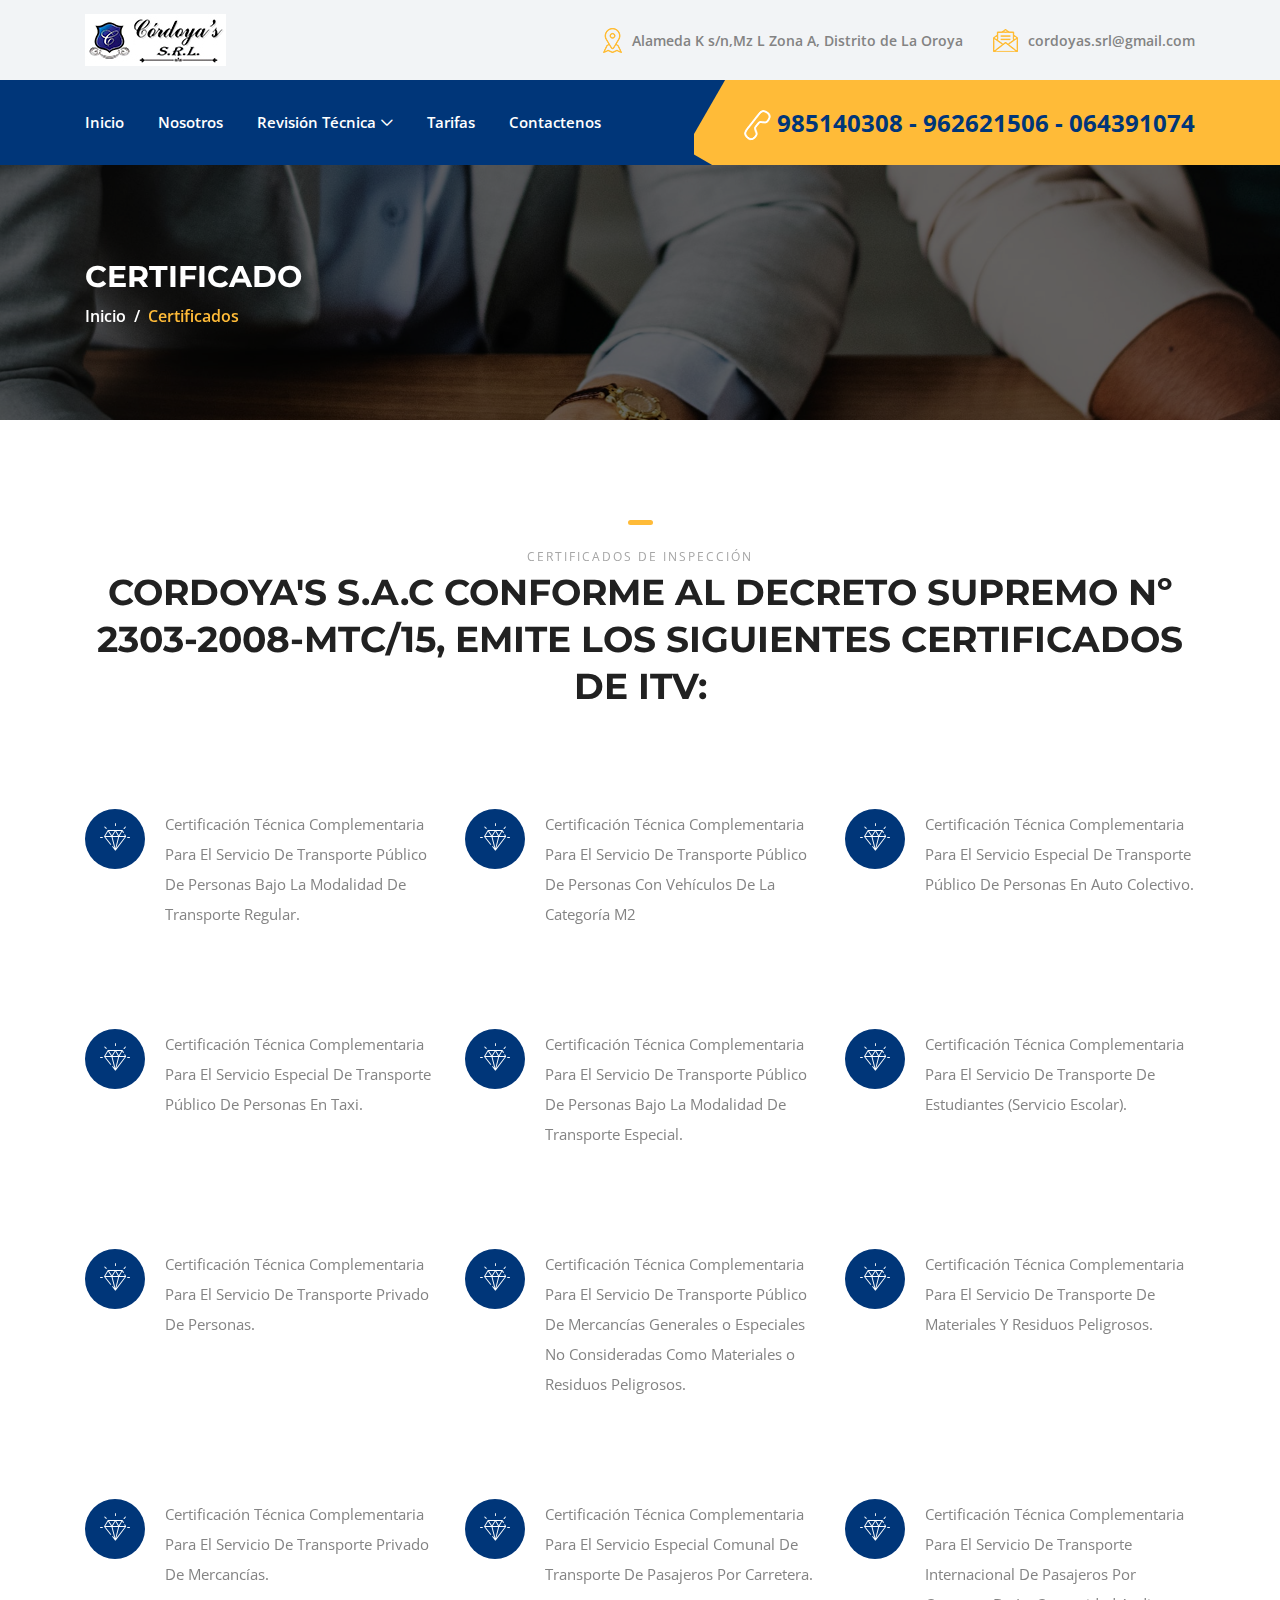
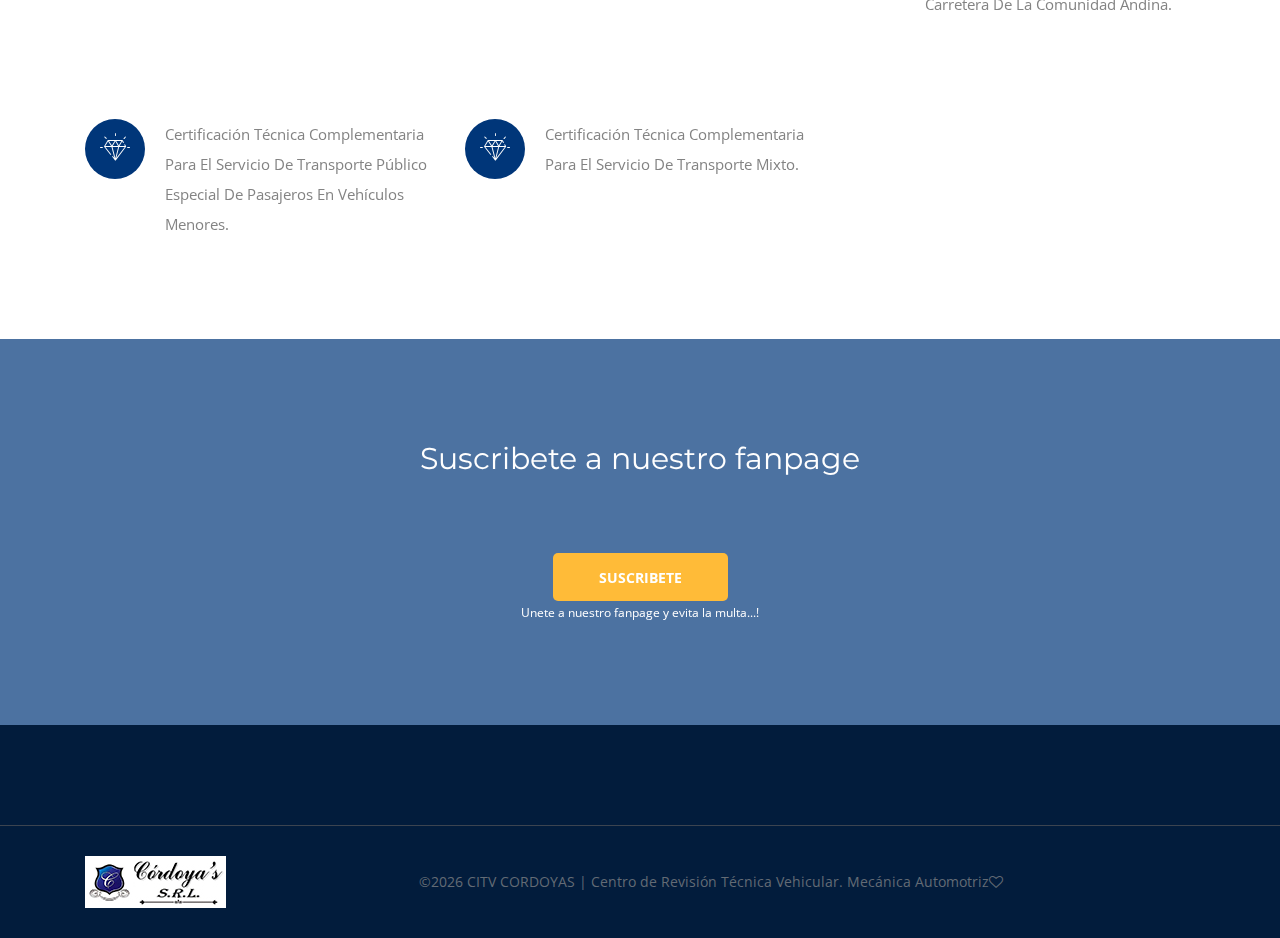
==== certificados.html @ 6da66fd2 "template firts" ====
<!DOCTYPE html>
<html lang="en">

<head>
    <meta charset="UTF-8">
    <meta name="description" content="">
    <meta http-equiv="X-UA-Compatible" content="IE=edge">
    <meta name="viewport" content="width=device-width, initial-scale=1, shrink-to-fit=no">
    <!-- The above 4 meta tags *must* come first in the head; any other head content must come *after* these tags -->

    <!-- Title -->
    <title>CORDOYA'S : Revisiones Tecnicas Vehiculares</title>

    <!-- Favicon -->
    <link rel="icon" href="img/core-img/favicon.ico">

    <!-- Stylesheet -->
    <link rel="stylesheet" href="style.css">

</head>

<body>
    <!-- Preloader -->
    <div class="preloader d-flex align-items-center justify-content-center">
        <div class="lds-ellipsis">
            <div></div>
            <div></div>
            <div></div>
            <div></div>
        </div>
    </div>

    <!-- ##### Header Area Start ##### -->
    <header class="header-area">
        <!-- Top Header Area -->
        <div class="top-header-area">
            <div class="container h-100">
                <div class="row h-100 align-items-center">
                    <div class="col-12 d-flex justify-content-between">
                        <!-- Logo Area -->
                        <div class="logo">
                            <a href="index.html"><img src="img/core-img/logo.jpg" alt=""></a>
                        </div>

                        <!-- Top Contact Info -->
                        <div class="top-contact-info d-flex align-items-center">
                            <a href="#" data-toggle="tooltip" data-placement="bottom" title="Alameda K s/n,Mz L Zona A, Distrito de La Oroya"><img src="img/core-img/placeholder.png" alt=""> <span>Alameda K s/n,Mz L Zona A, Distrito de La Oroya</span></a>
                            <a href="#" data-toggle="tooltip" data-placement="bottom" title="cordoyas.srl@gmail.com"><img src="img/core-img/message.png" alt=""> <span>cordoyas.srl@gmail.com</span></a>
                        </div>
                    </div>
                </div>
            </div>
        </div>

        <!-- Navbar Area -->
        <div class="credit-main-menu" id="sticker">
            <div class="classy-nav-container breakpoint-off">
                <div class="container">
                    <!-- Menu -->
                    <nav class="classy-navbar justify-content-between" id="creditNav">

                        <!-- Navbar Toggler -->
                        <div class="classy-navbar-toggler">
                            <span class="navbarToggler"><span></span><span></span></span>
                        </div>

                        <!-- Menu -->
                        <div class="classy-menu">

                            <!-- Close Button -->
                            <div class="classycloseIcon">
                                <div class="cross-wrap"><span class="top"></span><span class="bottom"></span></div>
                            </div>

                            <!-- Nav Start -->
                            <div class="classynav">
                                <ul>
                                    <li><a href="index.html">Inicio</a></li>
                                    <li><a href="nosotros.html">Nosotros</a></li>
                                    <li><a href="#">Revisión Técnica</a>
                                        <ul class="dropdown">
                                            <li><a href="recomendacion.html">Recomendaciones</a></li>
                                            <li><a href="requisitos.html">Requisitos</a></li>
                                            <li><a href="vigenci_certificado.html">Vigencia Certificado</a></li>
                                            <li><a href="manual-de-revisiones-tecnicas-20-12-2008.pdf" target="_blank">I. Defectos</a></li>
                                            <li><a href="proceso.html">Proceso</a></li>
                                            <li><a href="cromograma.html">Cronograma</a></li>
                                        </ul>
                                    </li>
                                    
                                    <li><a href="tarifas.html">Tarifas</a></li>
                                    <li><a href="contactenos.html">Contactenos</a></li>
                                </ul>
                            </div>
                            <!-- Nav End -->
                        </div>

                        <!-- Contact -->
                        <div class="contact">
                            <a href="#"><img src="img/core-img/call2.png" alt=""> 985140308 - 962621506 - 064391074</a>
                        </div>
                    </nav>
                </div>
            </div>
        </div>
    </header>
    <!-- ##### Header Area End ##### -->

    <!-- ##### Breadcrumb Area Start ##### -->
    <section class="breadcrumb-area bg-img bg-overlay jarallax" style="background-image: url(img/bg-img/13.jpg);">
        <div class="container h-100">
            <div class="row h-100 align-items-center">
                <div class="col-12">
                    <div class="breadcrumb-content">
                        <h2>Certificado</h2>
                        <nav aria-label="breadcrumb">
                            <ol class="breadcrumb">
                                <li class="breadcrumb-item"><a href="#">Inicio</a></li>
                                <li class="breadcrumb-item active" aria-current="page">Certificados</li>
                            </ol>
                        </nav>
                    </div>
                </div>
            </div>
        </div>
    </section>
    <!-- ##### Breadcrumb Area End ##### -->

    <!-- ##### Services Area Start ###### -->
    <section class="services-area section-padding-100-0">
        <div class="container">
            <div class="row">
                <div class="col-12">
                    <!-- Section Heading -->
                    <div class="section-heading text-center mb-100">
                        <div class="line"></div>
                        <p>Certificados de Inspección</p>
                        <h2>CORDOYA'S S.A.C CONFORME AL DECRETO SUPREMO Nº 2303-2008-MTC/15, EMITE LOS SIGUIENTES CERTIFICADOS DE ITV:</h2>
                    </div>
                </div>
            </div>

            <div class="row">
                <!-- Single Service Area -->
                <div class="col-12 col-md-6 col-lg-4">
                    <div class="single-service-area d-flex mb-100">
                        <div class="icon">
                            <i class="icon-diamond"></i>
                        </div>
                        <div class="text">
                            <p>Certificación Técnica Complementaria Para El Servicio De Transporte Público De Personas Bajo La Modalidad De Transporte Regular.</p>
                        </div>
                    </div>
                </div>

                <!-- Single Service Area -->
                <div class="col-12 col-md-6 col-lg-4">
                    <div class="single-service-area d-flex mb-100">
                        <div class="icon">
                            <i class="icon-diamond"></i>
                        </div>
                        <div class="text">
                            <!--h5>Easy and fast answer</h5-->
                            <p>Certificación Técnica Complementaria Para El Servicio De Transporte Público De Personas Con Vehículos De La Categoría M2</p>
                        </div>
                    </div>
                </div>

                <!-- Single Service Area -->
                <div class="col-12 col-md-6 col-lg-4">
                    <div class="single-service-area d-flex mb-100">
                        <div class="icon">
                            <i class="icon-diamond"></i>
                        </div>
                        <div class="text">
                            <p>Certificación Técnica Complementaria Para El Servicio Especial De Transporte Público De Personas En Auto Colectivo.</p>
                        </div>
                    </div>
                </div>

                <!-- Single Service Area -->
                <div class="col-12 col-md-6 col-lg-4">
                    <div class="single-service-area d-flex mb-100">
                        <div class="icon">
                            <i class="icon-diamond"></i>
                        </div>
                        <div class="text">
                            <p>Certificación Técnica Complementaria Para El Servicio Especial De Transporte Público De Personas En Taxi.</p>
                        </div>
                    </div>
                </div>

                <!-- Single Service Area -->
                <div class="col-12 col-md-6 col-lg-4">
                    <div class="single-service-area d-flex mb-100">
                        <div class="icon">
                            <i class="icon-diamond"></i>
                        </div>
                        <div class="text">
                            <p>Certificación Técnica Complementaria Para El Servicio De Transporte Público De Personas Bajo La Modalidad De Transporte Especial.</p>
                        </div>
                    </div>
                </div>

                <!-- Single Service Area -->
                <div class="col-12 col-md-6 col-lg-4">
                    <div class="single-service-area d-flex mb-100">
                        <div class="icon">
                            <i class="icon-diamond"></i>
                        </div>
                        <div class="text">
                            <p>Certificación Técnica Complementaria Para El Servicio De Transporte De Estudiantes (Servicio Escolar).</p>
                        </div>
                    </div>
                </div>
                
                <!-- Single Service Area -->
                <div class="col-12 col-md-6 col-lg-4">
                    <div class="single-service-area d-flex mb-100">
                        <div class="icon">
                            <i class="icon-diamond"></i>
                        </div>
                        <div class="text">
                            <p>Certificación Técnica Complementaria Para El Servicio De Transporte Privado De Personas.</p>
                        </div>
                    </div>
                </div>
                
                <!-- Single Service Area -->
                <div class="col-12 col-md-6 col-lg-4">
                    <div class="single-service-area d-flex mb-100">
                        <div class="icon">
                            <i class="icon-diamond"></i>
                        </div>
                        <div class="text">
                            <p>Certificación Técnica Complementaria Para El Servicio De Transporte Público De Mercancías Generales o Especiales No Consideradas Como Materiales o Residuos Peligrosos.</p>
                        </div>
                    </div>
                </div>
                
                <!-- Single Service Area -->
                <div class="col-12 col-md-6 col-lg-4">
                    <div class="single-service-area d-flex mb-100">
                        <div class="icon">
                            <i class="icon-diamond"></i>
                        </div>
                        <div class="text">
                            <p>Certificación Técnica Complementaria Para El Servicio De Transporte De Materiales Y Residuos Peligrosos.</p>
                        </div>
                    </div>
                </div>
                
                <!-- Single Service Area -->
                <div class="col-12 col-md-6 col-lg-4">
                    <div class="single-service-area d-flex mb-100">
                        <div class="icon">
                            <i class="icon-diamond"></i>
                        </div>
                        <div class="text">
                            <p>Certificación Técnica Complementaria Para El Servicio De Transporte Privado De Mercancías.</p>
                        </div>
                    </div>
                </div>
                
                <!-- Single Service Area -->
                <div class="col-12 col-md-6 col-lg-4">
                    <div class="single-service-area d-flex mb-100">
                        <div class="icon">
                            <i class="icon-diamond"></i>
                        </div>
                        <div class="text">
                            <p>Certificación Técnica Complementaria Para El Servicio Especial Comunal De Transporte De Pasajeros Por Carretera.</p>
                        </div>
                    </div>
                </div>
                
                <!-- Single Service Area -->
                <div class="col-12 col-md-6 col-lg-4">
                    <div class="single-service-area d-flex mb-100">
                        <div class="icon">
                            <i class="icon-diamond"></i>
                        </div>
                        <div class="text">
                            <p>Certificación Técnica Complementaria Para El Servicio De Transporte Internacional De Pasajeros Por Carretera De La Comunidad Andina.</p>
                        </div>
                    </div>
                </div>
                
                <!-- Single Service Area -->
                <div class="col-12 col-md-6 col-lg-4">
                    <div class="single-service-area d-flex mb-100">
                        <div class="icon">
                            <i class="icon-diamond"></i>
                        </div>
                        <div class="text">
                            <p>Certificación Técnica Complementaria Para El Servicio De Transporte Público Especial De Pasajeros En Vehículos Menores.</p>
                        </div>
                    </div>
                </div>
                
                <!-- Single Service Area -->
                <div class="col-12 col-md-6 col-lg-4">
                    <div class="single-service-area d-flex mb-100">
                        <div class="icon">
                            <i class="icon-diamond"></i>
                        </div>
                        <div class="text">
                            <p>Certificación Técnica Complementaria Para El Servicio De Transporte Mixto.</p>
                        </div>
                    </div>
                </div>
                
               
            </div>
        </div>
    </section>
    <!-- ##### Services Area End ###### -->

    <!-- ##### Newsletter Area Start ###### -->
    <section class="newsletter-area section-padding-100 bg-img jarallax" style="background-image: url(img/bg-img/6.jpg);">
        <div class="container">
            <div class="row justify-content-center">
                <div class="col-12 col-sm-10 col-lg-8">
                    <div class="nl-content text-center">
                        <h2>Suscribete a nuestro fanpage</h2>
                        <a href="https://www.facebook.com/Cordoyas-SRL-103951038198912" class="btn credit-btn mt-50" data-animation="fadeInUp" data-delay="700ms">Suscribete</a>
                        <p>Unete a nuestro fanpage y evita la multa...!</p>
                    </div>
                </div>
            </div>
        </div>
    </section>
    <!-- ##### Newsletter Area End ###### -->

    <!-- ##### Footer Area Start ##### -->
    <footer class="footer-area section-padding-100-0">
        <!-- Copywrite Area -->
        <div class="copywrite-area">
            <div class="container">
                <div class="row">
                    <div class="col-12">
                        <div class="copywrite-content d-flex flex-wrap justify-content-between align-items-center">
                            <!-- Footer Logo -->
                            <a href="index.html" class="footer-logo"><img src="img/core-img/logo.jpg" alt=""></a>

                            <!-- Copywrite Text -->
                            <p class="copywrite-text"><a href="#"> &copy;<script>document.write(new Date().getFullYear());</script> CITV CORDOYAS | Centro de Revisión Técnica Vehicular. Mecánica Automotriz<i class="fa fa-heart-o" aria-hidden="true"></i>  </p>
                        </div>
                    </div>
                </div>
            </div>
        </div>
    </footer>
    <!-- ##### Footer Area Start ##### -->

    <!-- ##### All Javascript Script ##### -->
    <!-- jQuery-2.2.4 js -->
    <script src="js/jquery/jquery-2.2.4.min.js"></script>
    <!-- Popper js -->
    <script src="js/bootstrap/popper.min.js"></script>
    <!-- Bootstrap js -->
    <script src="js/bootstrap/bootstrap.min.js"></script>
    <!-- All Plugins js -->
    <script src="js/plugins/plugins.js"></script>
    <!-- Active js -->
    <script src="js/active.js"></script>
</body>

</html>
---- style.css ----
/* [Core Stylesheet - 1.0] */
/* :: 1.0 Import Fonts */
@import url("https://fonts.googleapis.com/css?family=Montserrat:300,400,500,600,700|Open+Sans:300,400,600,700");
/* :: 2.0 Import All CSS */
@import url(css/bootstrap.min.css);
@import url(css/classy-nav.css);
@import url(css/owl.carousel.min.css);
@import url(css/animate.css);
@import url(css/font-awesome.min.css);
@import url(css/credit-icon.css);
/* :: 3.0 Base CSS */
* {
  margin: 0;
  padding: 0; }

body {
  font-family: "Open Sans", sans-serif;
  font-size: 14px; }

h1,
h2,
h3,
h4,
h5,
h6 {
  font-family: "Montserrat", sans-serif;
  color: #000000;
  line-height: 1.3;
  font-weight: 700; }

p {
  color: #838383;
  font-size: 15px;
  line-height: 2;
  font-weight: 400; }

a,
a:hover,
a:focus {
  -webkit-transition-duration: 500ms;
  transition-duration: 500ms;
  text-decoration: none;
  outline: 0 solid transparent;
  color: #000000;
  font-weight: 700;
  font-size: 16px; }

ul,
ol {
  margin: 0; }
  ul li,
  ol li {
    list-style: none; }

img {
  height: auto;
  max-width: 100%; }

/* :: 3.1.0 Spacing */
.mt-15 {
  margin-top: 15px !important; }

.mt-30 {
  margin-top: 30px !important; }

.mt-50 {
  margin-top: 50px !important; }

.mt-70 {
  margin-top: 70px !important; }

.mt-100 {
  margin-top: 100px !important; }

.mb-15 {
  margin-bottom: 15px !important; }

.mb-30 {
  margin-bottom: 30px !important; }

.mb-50 {
  margin-bottom: 50px !important; }

.mb-70 {
  margin-bottom: 70px !important; }

.mb-100 {
  margin-bottom: 100px !important; }

.ml-15 {
  margin-left: 15px !important; }

.ml-30 {
  margin-left: 30px !important; }

.ml-50 {
  margin-left: 50px !important; }

.mr-15 {
  margin-right: 15px !important; }

.mr-30 {
  margin-right: 30px !important; }

.mr-50 {
  margin-right: 50px !important; }

/* :: 3.2.0 Height */
.height-400 {
  height: 400px !important; }

.height-500 {
  height: 500px !important; }

.height-600 {
  height: 600px !important; }

.height-700 {
  height: 700px !important; }

.height-800 {
  height: 800px !important; }

/* :: 3.3.0 Section Padding */
.section-padding-100 {
  padding-top: 100px;
  padding-bottom: 100px; }

.section-padding-100-0 {
  padding-top: 100px;
  padding-bottom: 0; }

.section-padding-0-100 {
  padding-top: 0;
  padding-bottom: 100px; }

.section-padding-100-70 {
  padding-top: 100px;
  padding-bottom: 70px; }

/* :: 3.4.0 Preloader */
.preloader {
  background-color: #003679;
  width: 100%;
  height: 100%;
  position: fixed;
  top: 0;
  left: 0;
  right: 0;
  z-index: 99999; }
  .preloader .lds-ellipsis {
    display: inline-block;
    position: relative;
    width: 64px;
    height: 64px; }
    .preloader .lds-ellipsis div {
      position: absolute;
      top: 27px;
      width: 11px;
      height: 11px;
      border-radius: 50%;
      background: #ffbb38;
      animation-timing-function: cubic-bezier(0, 1, 1, 0); }
      .preloader .lds-ellipsis div:nth-child(1) {
        left: 6px;
        -webkit-animation: lds-ellipsis1 0.6s infinite;
        animation: lds-ellipsis1 0.6s infinite; }
      .preloader .lds-ellipsis div:nth-child(2) {
        left: 6px;
        -webkit-animation: lds-ellipsis2 0.6s infinite;
        animation: lds-ellipsis2 0.6s infinite; }
      .preloader .lds-ellipsis div:nth-child(3) {
        left: 26px;
        -webkit-animation: lds-ellipsis2 0.6s infinite;
        animation: lds-ellipsis2 0.6s infinite; }
      .preloader .lds-ellipsis div:nth-child(4) {
        left: 45px;
        -webkit-animation: lds-ellipsis3 0.6s infinite;
        animation: lds-ellipsis3 0.6s infinite; }

@-webkit-keyframes lds-ellipsis1 {
  0% {
    -webkit-transform: scale(0);
    transform: scale(0); }
  100% {
    -webkit-transform: scale(1);
    transform: scale(1); } }
@keyframes lds-ellipsis1 {
  0% {
    -webkit-transform: scale(0);
    transform: scale(0); }
  100% {
    -webkit-transform: scale(1);
    transform: scale(1); } }
@-webkit-keyframes lds-ellipsis3 {
  0% {
    -webkit-transform: scale(1);
    transform: scale(1); }
  100% {
    -webkit-transform: scale(0);
    transform: scale(0); } }
@keyframes lds-ellipsis3 {
  0% {
    -webkit-transform: scale(1);
    transform: scale(1); }
  100% {
    -webkit-transform: scale(0);
    transform: scale(0); } }
@-webkit-keyframes lds-ellipsis2 {
  0% {
    -webkit-transform: translate(0, 0);
    transform: translate(0, 0); }
  100% {
    -webkit-transform: translate(19px, 0);
    transform: translate(19px, 0); } }
@keyframes lds-ellipsis2 {
  0% {
    -webkit-transform: translate(0, 0);
    transform: translate(0, 0); }
  100% {
    -webkit-transform: translate(19px, 0);
    transform: translate(19px, 0); } }
/* :: 3.5.0 Miscellaneous */
.jarallax {
  position: relative;
  z-index: 0; }

.jarallax > .jarallax-img {
  position: absolute;
  object-fit: cover;
  font-family: 'object-fit: cover;';
  top: 0;
  left: 0;
  width: 100%;
  height: 100%;
  z-index: -1; }

.section-heading {
  position: relative;
  z-index: 1;
  margin-bottom: 30px; }
  .section-heading .line {
    width: 25px;
    height: 5px;
    border-radius: 3px;
    background-color: #ffbb38;
    margin-bottom: 20px; }
  .section-heading p {
    font-size: 12px;
    margin-bottom: 0;
    letter-spacing: 2px;
    color: #a5a5a5;
    text-transform: uppercase; }
  .section-heading h2 {
    font-size: 36px;
    color: #212121;
    font-weight: 700;
    margin-bottom: 0; }
    @media only screen and (min-width: 992px) and (max-width: 1199px) {
      .section-heading h2 {
        font-size: 28px; } }
    @media only screen and (min-width: 768px) and (max-width: 991px) {
      .section-heading h2 {
        font-size: 24px; } }
    @media only screen and (max-width: 767px) {
      .section-heading h2 {
        font-size: 24px; } }
  .section-heading.white .line {
    background-color: #ffffff; }
  .section-heading.white p,
  .section-heading.white h2 {
    color: #ffffff; }
  .section-heading.text-center .line {
    margin-left: auto;
    margin-right: auto; }

.box-shadow {
  position: relative;
  z-index: 1; }
  .box-shadow:hover {
    box-shadow: 0 0 24px rgba(0, 0, 0, 0.2); }

.tooltip-inner {
  background-color: #ffbb38;
  box-shadow: 0 0 24px rgba(0, 0, 0, 0.2); }

.tooltip .arrow::before {
  border-bottom-color: #ffbb38; }

.bg-img {
  background-position: center center;
  background-size: cover;
  background-repeat: no-repeat; }

.bg-white {
  background-color: #ffffff !important; }

.bg-dark {
  background-color: #000000 !important; }

.bg-transparent {
  background-color: transparent !important; }

.bg-gray {
  background-color: #f1f7f9; }

.font-bold {
  font-weight: 700; }

.font-light {
  font-weight: 300; }

.bg-overlay {
  position: relative;
  z-index: 2;
  background-position: center center;
  background-size: cover; }
  .bg-overlay::after {
    background-color: rgba(0, 0, 0, 0.61);
    position: absolute;
    z-index: -1;
    top: 0;
    left: 0;
    width: 100%;
    height: 100%;
    content: ""; }

.bg-fixed {
  background-attachment: fixed !important; }

/* :: 3.6.0 ScrollUp */
#scrollUp {
  background-color: #003679;
  border-radius: 5px 0 0 5px;
  bottom: 70px;
  color: #ffffff;
  font-size: 10px;
  padding: 12px 0;
  height: 60px;
  line-height: 1.5;
  right: 0;
  text-align: center;
  width: 35px;
  -webkit-transition-duration: 500ms;
  transition-duration: 500ms;
  font-weight: 700;
  box-shadow: 0 1px 5px 2px rgba(0, 0, 0, 0.15);
  text-transform: uppercase; }
  #scrollUp i {
    font-size: 18px;
    display: block; }
  #scrollUp:hover {
    background-color: #ffbb38;
    color: #ffffff; }

/* :: 3.7.0 Credit Button */
.credit-btn {
  -webkit-transition-duration: 500ms;
  transition-duration: 500ms;
  background-color: #ffbb38;
  position: relative;
  z-index: 1;
  display: inline-block;
  min-width: 175px;
  height: 48px;
  color: #ffffff;
  border-radius: 5px;
  padding: 0 30px;
  font-size: 14px;
  line-height: 48px;
  font-weight: 700;
  text-transform: uppercase; }
  .credit-btn:hover, .credit-btn:focus {
    font-size: 14px;
    font-weight: 700;
    background-color: #003679;
    color: #ffffff; }
  .credit-btn.btn-2 {
    background-color: #003679;
    color: #ffffff; }
    .credit-btn.btn-2:hover, .credit-btn.btn-2:focus {
      background-color: #ffbb38;
      color: #ffffff; }
  .credit-btn.btn-3 {
    background-color: transparent;
    color: #003679;
    border: 2px solid #003679;
    line-height: 44px; }
    .credit-btn.btn-3:hover, .credit-btn.btn-3:focus {
      border: 2px solid #003679;
      background-color: #003679;
      color: #ffffff; }

/* :: 4.0 Header Area CSS */
.header-area {
  position: relative;
  z-index: 1000;
  width: 100%; }
  .header-area .top-header-area {
    position: relative;
    z-index: 1;
    width: 100%;
    height: 80px;
    background-color: #f2f4f6; }
    .header-area .top-header-area .top-contact-info {
      position: relative;
      z-index: 1; }
      .header-area .top-header-area .top-contact-info a {
        display: inline-block;
        color: #838383;
        font-size: 14px;
        margin-bottom: 0;
        display: -webkit-box;
        display: -ms-flexbox;
        display: flex;
        -webkit-box-align: center;
        -ms-flex-align: center;
        -ms-grid-row-align: center;
        align-items: center;
        font-weight: 600; }
        .header-area .top-header-area .top-contact-info a img {
          margin-right: 10px; }
        @media only screen and (max-width: 767px) {
          .header-area .top-header-area .top-contact-info a span {
            display: none; } }
        .header-area .top-header-area .top-contact-info a:first-child {
          margin-right: 30px; }
        .header-area .top-header-area .top-contact-info a:hover, .header-area .top-header-area .top-contact-info a:focus {
          color: #003679; }
        @media only screen and (min-width: 768px) and (max-width: 991px) {
          .header-area .top-header-area .top-contact-info a {
            font-size: 13px; } }
  .header-area .credit-main-menu {
    position: relative;
    width: 100%;
    z-index: 1;
    background-color: #ffbb38; }
    .header-area .credit-main-menu::after {
      width: 50%;
      height: 100%;
      background-color: #003679;
      position: absolute;
      top: 0;
      left: 0;
      content: '';
      z-index: 1; }
    .header-area .credit-main-menu .classy-nav-container {
      background-color: transparent; }
    .header-area .credit-main-menu .classy-navbar {
      height: 85px;
      padding: 0;
      background-color: #003679; }
      @media only screen and (max-width: 767px) {
        .header-area .credit-main-menu .classy-navbar {
          height: 70px; } }
      .header-area .credit-main-menu .classy-navbar .classynav ul li a {
        font-weight: 600;
        text-transform: capitalize;
        font-size: 15px;
        padding: 0 15px;
        color: #ffffff; }
        .header-area .credit-main-menu .classy-navbar .classynav ul li a:hover, .header-area .credit-main-menu .classy-navbar .classynav ul li a:focus {
          color: #ffbb38; }
        @media only screen and (min-width: 992px) and (max-width: 1199px) {
          .header-area .credit-main-menu .classy-navbar .classynav ul li a {
            font-size: 14px; } }
        @media only screen and (min-width: 768px) and (max-width: 991px) {
          .header-area .credit-main-menu .classy-navbar .classynav ul li a {
            color: #003679; } }
        @media only screen and (max-width: 767px) {
          .header-area .credit-main-menu .classy-navbar .classynav ul li a {
            color: #003679; } }
      .header-area .credit-main-menu .classy-navbar .classynav > ul > li:first-child a {
        padding-left: 0; }
        @media only screen and (min-width: 768px) and (max-width: 991px) {
          .header-area .credit-main-menu .classy-navbar .classynav > ul > li:first-child a {
            padding-left: 15px; } }
        @media only screen and (max-width: 767px) {
          .header-area .credit-main-menu .classy-navbar .classynav > ul > li:first-child a {
            padding-left: 15px; } }
      .header-area .credit-main-menu .classy-navbar .classynav ul li.megamenu-item > a::after,
      .header-area .credit-main-menu .classy-navbar .classynav ul li.has-down > a::after {
        color: #ffffff; }
        @media only screen and (min-width: 768px) and (max-width: 991px) {
          .header-area .credit-main-menu .classy-navbar .classynav ul li.megamenu-item > a::after,
          .header-area .credit-main-menu .classy-navbar .classynav ul li.has-down > a::after {
            color: #003679; } }
        @media only screen and (max-width: 767px) {
          .header-area .credit-main-menu .classy-navbar .classynav ul li.megamenu-item > a::after,
          .header-area .credit-main-menu .classy-navbar .classynav ul li.has-down > a::after {
            color: #003679; } }
      .header-area .credit-main-menu .classy-navbar .classynav ul li ul li a {
        color: #003679;
        font-size: 14px; }
      .header-area .credit-main-menu .classy-navbar .contact {
        position: relative;
        z-index: 1;
        padding-left: 50px;
        height: 100%;
        overflow-y: hidden;
        overflow-x: hidden; }
        .header-area .credit-main-menu .classy-navbar .contact::before {
          width: 100%;
          height: 200%;
          content: '';
          position: absolute;
          top: 42%;
          left: 0;
          z-index: -1;
          background-color: #ffbb38;
          -webkit-transform: rotate(30deg);
          transform: rotate(30deg); }
        .header-area .credit-main-menu .classy-navbar .contact::after {
          width: 1000%;
          height: 100%;
          content: '';
          position: absolute;
          top: 0;
          left: 62px;
          z-index: -1;
          background-color: #ffbb38; }
        .header-area .credit-main-menu .classy-navbar .contact a {
          display: inline-block;
          font-size: 24px;
          color: #003679;
          font-weight: 700;
          line-height: 85px; }
          .header-area .credit-main-menu .classy-navbar .contact a:hover {
            color: #ffffff; }
          @media only screen and (min-width: 992px) and (max-width: 1199px) {
            .header-area .credit-main-menu .classy-navbar .contact a {
              font-size: 20px; } }
          @media only screen and (min-width: 768px) and (max-width: 991px) {
            .header-area .credit-main-menu .classy-navbar .contact a {
              font-size: 18px; } }
          @media only screen and (max-width: 767px) {
            .header-area .credit-main-menu .classy-navbar .contact a {
              font-size: 14px;
              line-height: 70px; } }
  .header-area .is-sticky .credit-main-menu {
    box-shadow: 0 7px 40px 0 rgba(0, 0, 0, 0.3); }

/* :: 5.0 Hero Area CSS */
.hero-area {
  position: relative;
  z-index: 1; }
  .hero-area .owl-dots {
    display: -webkit-box;
    display: -ms-flexbox;
    display: flex;
    -webkit-box-pack: center;
    -ms-flex-pack: center;
    justify-content: center;
    position: absolute;
    width: 100%;
    z-index: 100;
    bottom: 30px;
    left: 0;
    right: 0; }
    .hero-area .owl-dots .owl-dot {
      width: 8px;
      height: 8px;
      background-color: #d2d2d2;
      border-radius: 50%;
      margin: 0 6px; }
      .hero-area .owl-dots .owl-dot.active {
        background-color: #38ff3b; }
  .hero-area .owl-prev,
  .hero-area .owl-next {
    position: absolute;
    width: 46px;
    height: 46px;
    border-radius: 50%;
    top: 50%;
    margin-top: -23px;
    font-size: 18px;
    color: #ffffff;
    background-color: #167900;
    left: 20px;
    text-align: center;
    -webkit-transition-duration: 500ms;
    transition-duration: 500ms;
    line-height: 46px;
    opacity: 0;
    visibility: hidden; }
    @media only screen and (max-width: 767px) {
      .hero-area .owl-prev,
      .hero-area .owl-next {
        left: 10px; } }
    .hero-area .owl-prev:hover,
    .hero-area .owl-next:hover {
      background-color: #ffbb38;
      color: #ffffff; }
  .hero-area .owl-next {
    left: auto;
    right: 20px; }
    @media only screen and (max-width: 767px) {
      .hero-area .owl-next {
        right: 10px; } }
  .hero-area:hover .owl-next,
  .hero-area:hover .owl-prev {
    opacity: 1;
    visibility: visible; }

.single-slide {
  position: relative;
  z-index: 99;
  width: 100%;
  height: 760px;
  background-color: #ffffff;
  overflow: hidden; }
  @media only screen and (min-width: 992px) and (max-width: 1199px) {
    .single-slide {
      height: 600px; } }
  @media only screen and (min-width: 768px) and (max-width: 991px) {
    .single-slide {
      height: 600px; } }
  @media only screen and (max-width: 767px) {
    .single-slide {
      height: 600px; } }
  .single-slide .slide-bg-img {
    position: absolute;
    width: 100%;
    height: 100%;
    z-index: -12;
    top: 0;
    left: 0;
    right: 0;
    bottom: 0;
    -webkit-animation: slide-bg linear 10000ms infinite;
    animation: slide-bg linear 10000ms infinite; }
  .single-slide .slide-du-indicator {
    position: absolute;
    z-index: 10;
    width: 0;
    height: 2px;
    background-color: #ffbb38;
    left: 0;
    bottom: 0;
    -webkit-animation: slide-du-indicator linear 10000ms infinite;
    animation: slide-du-indicator linear 10000ms infinite; }
  .single-slide .welcome-text {
    position: relative;
    z-index: 1; }
    .single-slide .welcome-text h6 {
      font-size: 18px;
      font-weight: 400;
      color: #ffffff;
      margin-bottom: 15px; }
    .single-slide .welcome-text h2 {
      font-size: 70px;
      color: #ffffff;
      font-weight: 600;
      margin-bottom: 10px;
      text-transform: uppercase; }
      .single-slide .welcome-text h2 span {
        color: #ffbb38; }
      @media only screen and (min-width: 992px) and (max-width: 1199px) {
        .single-slide .welcome-text h2 {
          font-size: 48px; } }
      @media only screen and (min-width: 768px) and (max-width: 991px) {
        .single-slide .welcome-text h2 {
          font-size: 42px; } }
      @media only screen and (max-width: 767px) {
        .single-slide .welcome-text h2 {
          font-size: 24px; } }
    .single-slide .welcome-text p {
      font-size: 16px;
      color: #ffffff; }

@-webkit-keyframes slide-du-indicator {
  0% {
    width: 0; }
  100% {
    width: 100%; } }
@keyframes slide-du-indicator {
  0% {
    width: 0; }
  100% {
    width: 100%; } }
@-webkit-keyframes slide-bg {
  0% {
    -webkit-transform: scale(1.3);
    transform: scale(1.3); }
  100% {
    -webkit-transform: scale(1);
    transform: scale(1); } }
@keyframes slide-bg {
  0% {
    -webkit-transform: scale(1.3);
    transform: scale(1.3); }
  100% {
    -webkit-transform: scale(1);
    transform: scale(1); } }
/* :: 6.0 Features Area CSS */
.single-features-area {
  position: relative;
  z-index: 1; }
  .single-features-area h6 {
    font-size: 18px;
    color: #6e6e6e;
    margin-bottom: 0;
    font-family: "Open Sans", sans-serif;
    font-weight: 600;
    line-height: 1.8; }
  .single-features-area img {
    margin-bottom: 15px; }
  .single-features-area h5 {
    font-size: 18px;
    margin-bottom: 0;
    -webkit-transition-duration: 500ms;
    transition-duration: 500ms; }
    @media only screen and (min-width: 992px) and (max-width: 1199px) {
      .single-features-area h5 {
        font-size: 15px; } }
  .single-features-area:hover h5 {
    color: #ffbb38; }

/* :: 7.0 Special Feature CSS */
.special-feature-area {
  position: relative;
  z-index: 1; }
  .special-feature-area .special-feature-content {
    -webkit-box-flex: 0;
    -ms-flex: 0 0 50%;
    flex: 0 0 50%;
    max-width: 50%;
    width: 50%;
    background-color: #ffbb38; }
    @media only screen and (max-width: 767px) {
      .special-feature-area .special-feature-content {
        -webkit-box-flex: 0;
        -ms-flex: 0 0 100%;
        flex: 0 0 100%;
        max-width: 100%;
        width: 100%; } }
    .special-feature-area .special-feature-content .feature-text {
      position: relative;
      z-index: 1;
      max-width: 555px;
      margin-left: auto;
      padding-right: 70px; }
      .special-feature-area .special-feature-content .feature-text h6 {
        color: #ffffff;
        line-height: 1.7;
        margin-bottom: 50px;
        font-weight: 600; }
        @media only screen and (min-width: 768px) and (max-width: 991px) {
          .special-feature-area .special-feature-content .feature-text h6 {
            font-size: 14px; } }
        @media only screen and (max-width: 767px) {
          .special-feature-area .special-feature-content .feature-text h6 {
            font-size: 14px; } }
      @media only screen and (min-width: 992px) and (max-width: 1199px) {
        .special-feature-area .special-feature-content .feature-text {
          max-width: 465px;
          padding-right: 40px; } }
      @media only screen and (min-width: 768px) and (max-width: 991px) {
        .special-feature-area .special-feature-content .feature-text {
          max-width: 350px;
          padding-right: 20px; } }
      @media only screen and (max-width: 767px) {
        .special-feature-area .special-feature-content .feature-text {
          max-width: 100%;
          padding-right: 15px;
          padding-left: 15px; } }
  .special-feature-area .special-feature-thumbnail {
    -webkit-box-flex: 0;
    -ms-flex: 0 0 50%;
    flex: 0 0 50%;
    max-width: 50%;
    width: 50%; }
    @media only screen and (max-width: 767px) {
      .special-feature-area .special-feature-thumbnail {
        -webkit-box-flex: 0;
        -ms-flex: 0 0 100%;
        flex: 0 0 100%;
        max-width: 100%;
        width: 100%;
        height: 250px; } }
  .special-feature-area.style-2 .special-feature-content {
    background-color: #003679; }
    .special-feature-area.style-2 .special-feature-content .feature-text {
      margin-left: 0;
      margin-right: auto;
      padding-right: 0;
      padding-left: 70px; }
      @media only screen and (min-width: 992px) and (max-width: 1199px) {
        .special-feature-area.style-2 .special-feature-content .feature-text {
          padding-left: 40px; } }
      @media only screen and (min-width: 768px) and (max-width: 991px) {
        .special-feature-area.style-2 .special-feature-content .feature-text {
          padding-left: 20px; } }
      @media only screen and (max-width: 767px) {
        .special-feature-area.style-2 .special-feature-content .feature-text {
          padding-left: 15px;
          padding-right: 15px; } }

/* :: 8.0 CTA Area CSS */
.cta-area {
  position: relative;
  z-index: 1; }
  .cta-area .cta-thumbnail {
    -webkit-box-flex: 0;
    -ms-flex: 0 0 50%;
    flex: 0 0 50%;
    max-width: 50%;
    width: 50%; }
    @media only screen and (min-width: 768px) and (max-width: 991px) {
      .cta-area .cta-thumbnail {
        -webkit-box-flex: 0;
        -ms-flex: 0 0 100%;
        flex: 0 0 100%;
        max-width: 100%;
        width: 100%;
        height: 400px; } }
    @media only screen and (max-width: 767px) {
      .cta-area .cta-thumbnail {
        -webkit-box-flex: 0;
        -ms-flex: 0 0 100%;
        flex: 0 0 100%;
        max-width: 100%;
        width: 100%;
        height: 280px; } }
  .cta-area .cta-content {
    position: relative;
    z-index: 1;
    padding: 100px 5%;
    -webkit-box-flex: 0;
    -ms-flex: 0 0 50%;
    flex: 0 0 50%;
    max-width: 50%;
    width: 50%;
    background-color: #ffbb38; }
    @media only screen and (min-width: 768px) and (max-width: 991px) {
      .cta-area .cta-content {
        -webkit-box-flex: 0;
        -ms-flex: 0 0 100%;
        flex: 0 0 100%;
        max-width: 100%;
        width: 100%; } }
    @media only screen and (max-width: 767px) {
      .cta-area .cta-content {
        -webkit-box-flex: 0;
        -ms-flex: 0 0 100%;
        flex: 0 0 100%;
        max-width: 100%;
        width: 100%; } }
    .cta-area .cta-content h6 {
      color: #ffffff;
      font-weight: 600;
      font-family: "Open Sans", sans-serif;
      line-height: 1.8; }
    .cta-area .cta-content .single-skils-area .skills-text span {
      color: #ffffff;
      font-size: 18px;
      font-weight: 700; }
    .cta-area .cta-content .single-skils-area p {
      margin-bottom: 0;
      font-family: "Open Sans", sans-serif;
      letter-spacing: 2px;
      color: #ffffff;
      text-transform: uppercase; }

.cta-2-area {
  position: relative;
  z-index: 1;
  background-color: #003679;
  padding-top: 50px; }
  .cta-2-area .cta-content .cta-text {
    position: relative;
    z-index: 1;
    margin-bottom: 50px; }
    .cta-2-area .cta-content .cta-text h4 {
      color: #ffffff;
      font-family: "Open Sans", sans-serif;
      margin-bottom: 0;
      font-weight: 600; }
      @media only screen and (min-width: 768px) and (max-width: 991px) {
        .cta-2-area .cta-content .cta-text h4 {
          font-size: 18px; } }
    .cta-2-area .cta-content .cta-text p {
      color: #ffffff;
      font-size: 14px;
      margin-bottom: 0; }
    @media only screen and (max-width: 767px) {
      .cta-2-area .cta-content .cta-text {
        -webkit-box-flex: 0;
        -ms-flex: 0 0 100%;
        flex: 0 0 100%;
        max-width: 100%;
        width: 100%; } }
  .cta-2-area .cta-content .cta-btn {
    position: relative;
    z-index: 1;
    margin-bottom: 50px; }
    @media only screen and (max-width: 767px) {
      .cta-2-area .cta-content .cta-btn {
        -webkit-box-flex: 0;
        -ms-flex: 0 0 100%;
        flex: 0 0 100%;
        max-width: 100%;
        width: 100%; } }

.contact--area .section-heading h2,
.news--area .section-heading h2 {
  font-size: 24px; }

.news--area {
  position: relative;
  z-index: 1; }

.single-news-area {
  position: relative;
  z-index: 1;
  margin-bottom: 15px; }
  .single-news-area:last-child {
    margin-bottom: 0; }
  .single-news-area .news-thumbnail {
    -webkit-box-flex: 0;
    -ms-flex: 0 0 37%;
    flex: 0 0 37%;
    max-width: 37%;
    width: 37%; }
  .single-news-area .news-content {
    -webkit-box-flex: 0;
    -ms-flex: 0 0 63%;
    flex: 0 0 63%;
    max-width: 63%;
    width: 63%;
    padding-left: 15px; }
    .single-news-area .news-content span {
      font-size: 10px;
      color: #ffffff;
      background-color: #ffbb38;
      padding: 3px 15px;
      border-radius: 30px;
      display: inline-block;
      margin-bottom: 5px; }
    .single-news-area .news-content a {
      display: block;
      font-weight: 400;
      font-size: 16px;
      margin-bottom: 0; }
      .single-news-area .news-content a:hover, .single-news-area .news-content a:focus {
        color: #ffbb38; }
    .single-news-area .news-content .news-meta a {
      position: relative;
      z-index: 1;
      display: inline-block;
      font-size: 12px;
      color: #838383;
      font-weight: 600;
      margin-bottom: 0;
      line-height: 1; }
      .single-news-area .news-content .news-meta a img {
        margin-right: 5px; }
      .single-news-area .news-content .news-meta a:last-child {
        margin-left: 31px; }
        .single-news-area .news-content .news-meta a:last-child::after {
          content: '|';
          position: absolute;
          top: 0;
          left: -20px;
          z-index: 1; }
      .single-news-area .news-content .news-meta a:hover, .single-news-area .news-content .news-meta a:focus {
        color: #ffbb38; }
      @media only screen and (min-width: 992px) and (max-width: 1199px) {
        .single-news-area .news-content .news-meta a {
          font-size: 10px; } }
      @media only screen and (max-width: 767px) {
        .single-news-area .news-content .news-meta a {
          font-size: 10px; } }

.contact--area {
  position: relative;
  z-index: 1; }
  .contact--area .contact-content {
    padding: 55px 45px;
    background-color: #ffffff;
    border: 1px solid #afbace; }
    @media only screen and (min-width: 992px) and (max-width: 1199px) {
      .contact--area .contact-content {
        padding: 30px; } }
    @media only screen and (max-width: 767px) {
      .contact--area .contact-content {
        padding: 20px; } }
    .contact--area .contact-content .single-contact-content {
      position: relative;
      z-index: 1;
      margin-bottom: 45px; }
      .contact--area .contact-content .single-contact-content:last-child {
        margin-bottom: 0; }
      .contact--area .contact-content .single-contact-content .icon {
        -webkit-box-flex: 0;
        -ms-flex: 0 0 48px;
        flex: 0 0 48px;
        max-width: 48px;
        width: 48px;
        height: 48px;
        line-height: 48px;
        color: #ffffff;
        text-align: center;
        margin-right: 15px;
        background-color: #ffbb38; }
      .contact--area .contact-content .single-contact-content .text p {
        font-weight: 600;
        color: #212121;
        margin-bottom: 0; }
        @media only screen and (min-width: 992px) and (max-width: 1199px) {
          .contact--area .contact-content .single-contact-content .text p {
            font-size: 12px; } }
        @media only screen and (max-width: 767px) {
          .contact--area .contact-content .single-contact-content .text p {
            font-size: 12px; } }
      .contact--area .contact-content .single-contact-content .text span {
        font-size: 11px;
        text-transform: uppercase;
        letter-spacing: 2px;
        color: #838383; }
  .contact--area.contact-page .contact-content {
    padding: 35px;
    border: none;
    background-color: #003679; }
    .contact--area.contact-page .contact-content h5 {
      color: #ffffff;
      font-weight: 600;
      font-size: 18px;
      margin-bottom: 35px; }
    .contact--area.contact-page .contact-content .single-contact-content .text p,
    .contact--area.contact-page .contact-content .single-contact-content .text span {
      color: #ffffff; }

/* :: 9.0 Newsletter Area CSS */
.newsletter-area {
  position: relative;
  z-index: 3; }
  .newsletter-area::after {
    content: '';
    position: absolute;
    width: 100%;
    height: 100%;
    top: 0;
    left: 0;
    background-color: rgba(0, 54, 121, 0.7);
    z-index: -1; }
  .newsletter-area .nl-content {
    position: relative;
    z-index: 1; }
    .newsletter-area .nl-content h2 {
      color: #ffffff;
      margin-bottom: 25px;
      display: block;
      font-weight: 400;
      font-size: 30px; }
      @media only screen and (max-width: 767px) {
        .newsletter-area .nl-content h2 {
          font-size: 18px; } }
    .newsletter-area .nl-content form {
      width: 100%;
      position: relative;
      z-index: 1;
      margin-bottom: 30px; }
      .newsletter-area .nl-content form input {
        width: 100%;
        height: 45px;
        background-color: #ffffff;
        border-radius: 30px;
        border: none;
        font-size: 12px;
        font-style: italic;
        padding: 0 20px; }
      .newsletter-area .nl-content form button {
        -webkit-transition-duration: 500ms;
        transition-duration: 500ms;
        position: absolute;
        width: 130px;
        height: 45px;
        background-color: #ffbb38;
        border: none;
        border-radius: 0 30px 30px 0;
        top: 0;
        right: 0;
        font-weight: 700;
        font-size: 14px;
        color: #ffffff;
        text-align: center;
        cursor: pointer;
        z-index: 20; }
        .newsletter-area .nl-content form button:hover {
          background-color: #003679; }
        .newsletter-area .nl-content form button:focus {
          outline: none;
          box-shadow: none; }
        @media only screen and (max-width: 767px) {
          .newsletter-area .nl-content form button {
            width: 100px; } }
    .newsletter-area .nl-content p {
      font-size: 12px;
      color: #ffffff;
      margin-bottom: 0; }

/* :: 10.0 Team Member Area CSS */
.single-team-member-area {
  position: relative;
  z-index: 1;
  text-align: center; }
  .single-team-member-area .team-thumb {
    -webkit-transition-duration: 500ms;
    transition-duration: 500ms;
    position: relative;
    z-index: 1;
    width: 180px;
    border-radius: 50%;
    margin: 0 auto 40px;
    height: 180px; }
    .single-team-member-area .team-thumb::after {
      -webkit-transition-duration: 500ms;
      transition-duration: 500ms;
      content: '';
      width: 100%;
      height: 100%;
      background-color: transparent;
      border: 8px solid #003679;
      top: 0;
      left: 0;
      position: absolute;
      z-index: 100;
      border-radius: 50%;
      opacity: 0;
      visibility: hidden; }
    .single-team-member-area .team-thumb img {
      border-radius: 50%; }
    .single-team-member-area .team-thumb .view-more a {
      position: absolute;
      width: 62px;
      height: 62px;
      border-radius: 15px;
      background-color: #ffbb38;
      text-align: center;
      bottom: -10px;
      right: 0;
      z-index: 300;
      color: #ffffff;
      line-height: 62px;
      font-size: 18px; }
      .single-team-member-area .team-thumb .view-more a:hover {
        background-color: #003679; }
    .single-team-member-area .team-thumb:hover {
      box-shadow: 0 0 50px 0 rgba(0, 0, 0, 0.2); }
      .single-team-member-area .team-thumb:hover::after {
        opacity: 1;
        visibility: visible; }
  .single-team-member-area .team-info {
    position: relative;
    z-index: 1; }
    .single-team-member-area .team-info h5 {
      -webkit-transition-duration: 500ms;
      transition-duration: 500ms;
      font-size: 18px;
      margin-bottom: 5px; }
    .single-team-member-area .team-info h6 {
      font-size: 14px;
      font-weight: 600;
      margin-bottom: 0;
      color: #6e6e6e; }
  .single-team-member-area:hover .team-info h5 {
    color: #ffbb38; }

/* :: 11.0 Footer Area CSS */
.footer-area {
  position: relative;
  z-index: 1;
  background-color: #021c3c; }
  .footer-area .single-footer-widget {
    position: relative;
    z-index: 1; }
    .footer-area .single-footer-widget .widget-title {
      font-size: 18px;
      color: #ffbb38;
      margin-bottom: 40px;
      font-weight: 400; }
    .footer-area .single-footer-widget ul li a {
      display: block;
      color: #ffffff;
      font-size: 14px;
      font-weight: 400;
      margin-bottom: 30px;
      position: relative;
      z-index: 1;
      padding-left: 23px; }
      .footer-area .single-footer-widget ul li a::before {
        content: '';
        width: 8px;
        height: 8px;
        top: 7px;
        left: 0;
        border-radius: 50%;
        background-color: #ffbb38;
        position: absolute;
        z-index: 1; }
      .footer-area .single-footer-widget ul li a:hover, .footer-area .single-footer-widget ul li a:focus {
        color: #ffbb38; }
    .footer-area .single-footer-widget ul li:last-child a {
      margin-bottom: 0; }
  .footer-area .copywrite-area {
    position: relative;
    z-index: 1;
    border-top: 1px solid #3c4450;
    padding: 30px 0; }
    .footer-area .copywrite-area .copywrite-text {
      font-size: 14px;
      margin-bottom: 0;
      color: #636b75;
      font-weight: 400; }
      @media only screen and (max-width: 767px) {
        .footer-area .copywrite-area .copywrite-text {
          margin-top: 30px; } }
      @media only screen and (min-width: 480px) and (max-width: 767px) {
        .footer-area .copywrite-area .copywrite-text {
          margin-top: 0; } }
      .footer-area .copywrite-area .copywrite-text a {
        color: #636b75;
        font-size: 14px;
        font-weight: 400; }
        .footer-area .copywrite-area .copywrite-text a:hover, .footer-area .copywrite-area .copywrite-text a:focus {
          color: #ffbb38; }

/* :: 12.0 Blog Area CSS */
.breadcrumb-area {
  position: relative;
  z-index: 1;
  width: 100%;
  height: 255px; }
  @media only screen and (max-width: 767px) {
    .breadcrumb-area {
      height: 180px; } }
  .breadcrumb-area .breadcrumb-content h2 {
    color: #ffffff;
    font-size: 30px;
    text-transform: uppercase;
    display: block; }
    @media only screen and (max-width: 767px) {
      .breadcrumb-area .breadcrumb-content h2 {
        font-size: 24px; } }
  .breadcrumb-area .breadcrumb-content .breadcrumb {
    background-color: transparent;
    padding: 0;
    margin-bottom: 0; }
    .breadcrumb-area .breadcrumb-content .breadcrumb .breadcrumb-item::before {
      color: #ffffff; }
    .breadcrumb-area .breadcrumb-content .breadcrumb .breadcrumb-item.active {
      color: #ffbb38;
      font-size: 16px;
      font-weight: 600; }
    .breadcrumb-area .breadcrumb-content .breadcrumb .breadcrumb-item a {
      font-size: 16px;
      color: #ffffff;
      font-weight: 600; }
      .breadcrumb-area .breadcrumb-content .breadcrumb .breadcrumb-item a:hover {
        color: #ffbb38; }

.single-latest-news-area {
  position: relative;
  z-index: 1;
  margin-bottom: 20px; }
  .single-latest-news-area:last-child {
    margin-bottom: 0; }
  .single-latest-news-area .news-thumbnail {
    -webkit-box-flex: 0;
    -ms-flex: 0 0 25%;
    flex: 0 0 25%;
    max-width: 25%;
    width: 25%; }
  .single-latest-news-area .news-content {
    -webkit-box-flex: 0;
    -ms-flex: 0 0 75%;
    flex: 0 0 75%;
    max-width: 75%;
    width: 75%;
    padding-left: 10px; }
    .single-latest-news-area .news-content a {
      display: block;
      font-weight: 600;
      font-size: 14px;
      margin-bottom: 0;
      color: #ffffff; }
      .single-latest-news-area .news-content a:hover, .single-latest-news-area .news-content a:focus {
        color: #ffbb38; }
    .single-latest-news-area .news-content .news-meta a {
      position: relative;
      z-index: 1;
      display: inline-block;
      font-size: 12px;
      color: #838383;
      font-weight: 600;
      margin-bottom: 0; }
      @media only screen and (min-width: 992px) and (max-width: 1199px) {
        .single-latest-news-area .news-content .news-meta a {
          font-size: 9px; } }
      .single-latest-news-area .news-content .news-meta a img {
        margin-right: 2px; }
      .single-latest-news-area .news-content .news-meta a:last-child {
        margin-left: 21px; }
        .single-latest-news-area .news-content .news-meta a:last-child::after {
          content: '|';
          position: absolute;
          top: 0;
          left: -15px;
          z-index: 1; }
      .single-latest-news-area .news-content .news-meta a:hover, .single-latest-news-area .news-content .news-meta a:focus {
        color: #ffbb38; }

.single-blog-area {
  position: relative;
  z-index: 1; }
  .single-blog-area .blog-thumbnail {
    position: relative;
    z-index: 1;
    margin-bottom: 35px; }
    .single-blog-area .blog-thumbnail a {
      display: block; }
      .single-blog-area .blog-thumbnail a img {
        border-radius: 5px; }
  .single-blog-area .blog-content {
    position: relative;
    z-index: 1; }
    .single-blog-area .blog-content span {
      font-size: 10px;
      color: #ffffff;
      background-color: #ffbb38;
      padding: 3px 15px;
      border-radius: 30px;
      display: inline-block;
      margin-bottom: 5px; }
    .single-blog-area .blog-content .post-title {
      display: block;
      font-weight: 600;
      font-size: 24px;
      margin-bottom: 0;
      color: #212121; }
      .single-blog-area .blog-content .post-title:hover, .single-blog-area .blog-content .post-title:focus {
        color: #ffbb38; }
    .single-blog-area .blog-content .blog-meta {
      margin-bottom: 30px; }
      .single-blog-area .blog-content .blog-meta a {
        position: relative;
        z-index: 1;
        display: inline-block;
        font-size: 12px;
        color: #838383;
        font-weight: 600;
        margin-bottom: 0; }
        @media only screen and (min-width: 992px) and (max-width: 1199px) {
          .single-blog-area .blog-content .blog-meta a {
            font-size: 9px; } }
        .single-blog-area .blog-content .blog-meta a img {
          margin-right: 2px; }
        .single-blog-area .blog-content .blog-meta a:last-child {
          margin-left: 21px; }
          .single-blog-area .blog-content .blog-meta a:last-child::after {
            content: '|';
            position: absolute;
            top: 0;
            left: -15px;
            z-index: 1; }
        .single-blog-area .blog-content .blog-meta a:hover, .single-blog-area .blog-content .blog-meta a:focus {
          color: #ffbb38; }
    .single-blog-area .blog-content p {
      margin-bottom: 0; }

.post-details-content {
  position: relative;
  z-index: 1; }
  .post-details-content img {
    border-radius: 5px;
    margin-bottom: 30px; }
  .post-details-content p {
    margin-bottom: 25px; }

.pagination {
  position: relative;
  z-index: 1; }
  .pagination .page-item .page-link {
    width: 40px;
    height: 40px;
    background-color: #ffffff;
    border-radius: 5px;
    line-height: 40px;
    font-weight: 600;
    font-size: 16px;
    color: #212121;
    padding: 0;
    border: none;
    text-align: center;
    margin-right: 2px; }
    .pagination .page-item .page-link:hover, .pagination .page-item .page-link:focus {
      color: #ffffff;
      background-color: #ffbb38; }
  .pagination .page-item.active .page-link {
    color: #ffffff;
    background-color: #ffbb38; }

.sidebar-area {
  position: relative;
  z-index: 1; }
  @media only screen and (min-width: 768px) and (max-width: 991px) {
    .sidebar-area {
      margin-top: 100px; } }
  @media only screen and (max-width: 767px) {
    .sidebar-area {
      margin-top: 100px; } }

.single-widget-area {
  position: relative;
  z-index: 1;
  margin-bottom: 50px; }
  .single-widget-area:last-child {
    margin-bottom: 0; }
  .single-widget-area .widget-heading {
    position: relative;
    z-index: 1;
    margin-bottom: 35px; }
    .single-widget-area .widget-heading .line {
      width: 30px;
      height: 8px;
      background-color: #ffbb38;
      border-radius: 5px;
      display: block;
      margin-bottom: 15px; }
  .single-widget-area.search-widget {
    position: relative;
    z-index: 1; }
    .single-widget-area.search-widget form {
      position: relative;
      z-index: 1; }
      .single-widget-area.search-widget form input {
        width: 100%;
        height: 50px;
        border-radius: 5px;
        border: none;
        background-color: #f1f7f9;
        padding: 0 20px;
        font-size: 12px;
        font-style: italic; }
      .single-widget-area.search-widget form button {
        -webkit-transition-duration: 500ms;
        transition-duration: 500ms;
        position: absolute;
        width: 125px;
        height: 50px;
        border: none;
        top: 0;
        right: 0;
        z-index: 99;
        background-color: #003679;
        color: #ffbb38;
        font-weight: 600;
        font-size: 14px;
        text-transform: uppercase;
        border-radius: 5px;
        cursor: pointer; }
        .single-widget-area.search-widget form button:hover {
          background-color: #ffbb38;
          color: #003679; }
  .single-widget-area.cata-widget ul {
    padding-left: 35px; }
    .single-widget-area.cata-widget ul li a {
      display: block;
      font-size: 15px;
      padding: 7px 0;
      font-weight: 600;
      color: #003679; }
      .single-widget-area.cata-widget ul li a:hover, .single-widget-area.cata-widget ul li a:focus {
        color: #ffbb38; }

.comment_area {
  border-bottom: 1px solid #eaeaea;
  padding-bottom: 50px; }
  .comment_area .comment-content .comment-author {
    -webkit-box-flex: 0;
    -ms-flex: 0 0 51px;
    flex: 0 0 51px;
    min-width: 51px;
    margin-right: 30px;
    height: 51px;
    border-radius: 50%; }
    @media only screen and (max-width: 767px) {
      .comment_area .comment-content .comment-author {
        margin-right: 15px; } }
    .comment_area .comment-content .comment-author img {
      border-radius: 50%; }
  .comment_area .comment-content .comment-meta {
    margin-bottom: 30px; }
    .comment_area .comment-content .comment-meta .post-author,
    .comment_area .comment-content .comment-meta .post-date,
    .comment_area .comment-content .comment-meta .reply {
      position: relative;
      z-index: 1;
      margin-bottom: 5px;
      display: inline-block;
      font-size: 14px;
      color: #212121;
      margin-right: 30px; }
      @media only screen and (max-width: 767px) {
        .comment_area .comment-content .comment-meta .post-author,
        .comment_area .comment-content .comment-meta .post-date,
        .comment_area .comment-content .comment-meta .reply {
          font-size: 12px;
          margin-right: 15px; } }
      .comment_area .comment-content .comment-meta .post-author::after,
      .comment_area .comment-content .comment-meta .post-date::after,
      .comment_area .comment-content .comment-meta .reply::after {
        position: absolute;
        top: 0;
        right: -16px;
        content: '|';
        z-index: 1; }
        @media only screen and (max-width: 767px) {
          .comment_area .comment-content .comment-meta .post-author::after,
          .comment_area .comment-content .comment-meta .post-date::after,
          .comment_area .comment-content .comment-meta .reply::after {
            right: -8px; } }
      .comment_area .comment-content .comment-meta .post-author:hover,
      .comment_area .comment-content .comment-meta .post-date:hover,
      .comment_area .comment-content .comment-meta .reply:hover {
        color: #003679; }
    .comment_area .comment-content .comment-meta .reply {
      margin-right: 0; }
      .comment_area .comment-content .comment-meta .reply::after {
        display: none; }
    .comment_area .comment-content .comment-meta p {
      margin-bottom: 15px;
      font-size: 14px;
      line-height: 2;
      font-weight: 500; }
  .comment_area .single_comment_area {
    margin-bottom: 30px; }
    .comment_area .single_comment_area:last-of-type {
      margin-bottom: 0; }
  .comment_area .children .single_comment_area {
    margin-left: 50px;
    margin-top: 30px; }

/* :: 13.0 Contact Area CSS */
.contact-advisor {
  position: relative;
  z-index: 1;
  background-color: #ffbb38;
  padding: 35px; }
  .contact-advisor h5 {
    font-size: 18px;
    color: #ffffff;
    font-weight: 600;
    margin-bottom: 40px; }
  .contact-advisor .single-advisor {
    position: relative;
    z-index: 1;
    margin-bottom: 60px; }
    .contact-advisor .single-advisor:last-child {
      margin-bottom: 0; }
    .contact-advisor .single-advisor .advisor-img {
      -webkit-box-flex: 0;
      -ms-flex: 0 0 80px;
      flex: 0 0 80px;
      max-width: 80px;
      width: 80px;
      margin-right: 30px; }
    .contact-advisor .single-advisor .advisor-info h6 {
      color: #ffffff;
      margin-bottom: 5px;
      font-weight: 600; }
    .contact-advisor .single-advisor .advisor-info span {
      font-size: 12px;
      text-transform: capitalize;
      margin-bottom: 15px;
      display: block;
      color: #ffffff; }
    .contact-advisor .single-advisor .advisor-info p {
      font-size: 14px;
      margin-bottom: 0;
      line-height: 1;
      font-weight: 700;
      color: #ffffff; }

.contact-form-area .form-control {
  position: relative;
  z-index: 2;
  height: 54px;
  width: 100%;
  background-color: #f1f7f9;
  font-size: 12px;
  margin-bottom: 15px;
  border: none;
  border-radius: 5px;
  padding: 15px 30px;
  font-weight: 500;
  color: #aeaeae;
  -webkit-transition-duration: 500ms;
  transition-duration: 500ms; }
  .contact-form-area .form-control:focus {
    box-shadow: none; }
.contact-form-area textarea.form-control {
  height: 250px; }

.map-area {
  position: relative;
  z-index: 2;
  height: 960px; }
  @media only screen and (min-width: 768px) and (max-width: 991px) {
    .map-area {
      height: 1200px; } }
  @media only screen and (max-width: 767px) {
    .map-area {
      height: 1200px; } }
  .map-area iframe {
    width: 100%;
    height: 100%;
    border: none;
    margin-bottom: 0; }
  .map-area .contact---area {
    position: absolute;
    top: 50%;
    left: 0;
    width: 100%;
    -webkit-transform: translateY(-50%);
    transform: translateY(-50%); }
    .map-area .contact---area .contact-page {
      background-color: #003679;
      padding: 70px 45px; }
      @media only screen and (max-width: 767px) {
        .map-area .contact---area .contact-page {
          padding: 40px 30px; } }
      .map-area .contact---area .contact-page h4 {
        color: #ffffff;
        font-weight: 600; }

/* :: 14.0 Elements Area CSS */
.elements-title {
  position: relative;
  z-index: 1; }
  .elements-title .line {
    width: 30px;
    height: 8px;
    background-color: #ffbb38;
    border-radius: 5px;
    display: block;
    margin-bottom: 15px; }
  .elements-title h2 {
    font-size: 24px;
    margin-bottom: 0; }

.single-service-area {
  position: relative;
  z-index: 1; }
  .single-service-area .icon {
    -webkit-transition-duration: 500ms;
    transition-duration: 500ms;
    -webkit-box-flex: 0;
    -ms-flex: 0 0 60px;
    flex: 0 0 60px;
    max-width: 60px;
    width: 60px;
    height: 60px;
    border-radius: 50%;
    background-color: #003679;
    text-align: center;
    margin-right: 20px;
    line-height: 60px;
    color: #ffffff;
    font-size: 30px; }
  .single-service-area .text h5 {
    -webkit-transition-duration: 500ms;
    transition-duration: 500ms;
    font-size: 18px; }
  .single-service-area .text p {
    margin-bottom: 0; }
  .single-service-area:hover .icon, .single-service-area:focus .icon {
    background-color: #ffbb38; }
  .single-service-area:hover .text h5, .single-service-area:focus .text h5 {
    color: #ffbb38; }

.single-cool-fact {
  position: relative;
  z-index: 1; }
  .single-cool-fact .scf-icon {
    position: relative;
    z-index: 1;
    -webkit-box-flex: 0;
    -ms-flex: 0 0 70px;
    flex: 0 0 70px;
    max-width: 70px;
    width: 70px; }
    .single-cool-fact .scf-icon i {
      color: #ffbb38;
      font-size: 65px; }
    @media only screen and (min-width: 992px) and (max-width: 1199px) {
      .single-cool-fact .scf-icon {
        -webkit-box-flex: 0;
        -ms-flex: 0 0 40px;
        flex: 0 0 40px;
        max-width: 40px;
        width: 40px; }
        .single-cool-fact .scf-icon i {
          font-size: 40px; } }
  .single-cool-fact .scf-text h2 {
    font-size: 48px;
    margin-bottom: 10px;
    color: #212121;
    font-weight: 600; }
    @media only screen and (min-width: 992px) and (max-width: 1199px) {
      .single-cool-fact .scf-text h2 {
        font-size: 36px; } }
    @media only screen and (min-width: 768px) and (max-width: 991px) {
      .single-cool-fact .scf-text h2 {
        font-size: 30px; } }
    @media only screen and (max-width: 767px) {
      .single-cool-fact .scf-text h2 {
        font-size: 24px; } }
  .single-cool-fact .scf-text p {
    font-size: 12px;
    text-transform: uppercase;
    letter-spacing: 2px;
    margin-bottom: 0;
    color: #212121;
    line-height: 1; }
  .single-cool-fact.white .scf-icon i,
  .single-cool-fact.white .scf-text h2,
  .single-cool-fact.white .scf-text p {
    color: #ffffff; }

.single-accordion.panel {
  background-color: #ffffff;
  border: 0 solid transparent;
  border-radius: 4px;
  box-shadow: 0 0 0 transparent;
  margin-bottom: 15px; }
.single-accordion:last-of-type {
  margin-bottom: 0; }
.single-accordion h6 {
  margin-bottom: 0; }
  .single-accordion h6 a {
    font-family: "Open Sans", sans-serif;
    background-color: #003679;
    border-radius: 5px;
    color: #ffffff;
    display: block;
    margin: 0;
    padding: 20px 70px 20px 30px;
    position: relative;
    font-size: 16px;
    text-transform: capitalize;
    font-weight: 600; }
    .single-accordion h6 a span {
      background: transparent;
      -webkit-transition-duration: 500ms;
      transition-duration: 500ms;
      font-size: 10px;
      position: absolute;
      right: 0;
      text-align: center;
      top: 0;
      width: 58px;
      height: 100%;
      color: #ffffff;
      line-height: 58px; }
      .single-accordion h6 a span.accor-open {
        opacity: 0; }
    .single-accordion h6 a.collapsed {
      -webkit-transition-duration: 500ms;
      transition-duration: 500ms;
      background-color: #ffbb38;
      color: #ffffff; }
.single-accordion .accordion-content {
  border-top: 0 solid transparent;
  box-shadow: none; }
  .single-accordion .accordion-content p {
    padding: 15px 15px 0;
    margin-bottom: 0; }

.single-skils-area {
  position: relative;
  z-index: 1;
  text-align: center; }
  .single-skils-area .circle {
    position: relative;
    z-index: 10;
    margin-bottom: 15px; }
  .single-skils-area .skills-text {
    position: absolute;
    top: 50%;
    left: 50%;
    text-align: center;
    -webkit-transform: translate(-50%, -50%);
    transform: translate(-50%, -50%); }
    .single-skils-area .skills-text span {
      font-size: 18px;
      color: #212121;
      font-weight: 600; }
  .single-skils-area p {
    margin-bottom: 0;
    font-family: "Open Sans", sans-serif;
    letter-spacing: 2px;
    color: #212121;
    text-transform: uppercase; }

.credit-tabs-content {
  position: relative;
  z-index: 1; }
  .credit-tabs-content .nav-tabs {
    border-bottom: none;
    margin-bottom: 15px; }
    .credit-tabs-content .nav-tabs .nav-link {
      background-color: #f1f7f9;
      padding: 0 20px;
      height: 50px;
      line-height: 50px;
      color: #212121;
      margin: 0 2px;
      border-radius: 5px;
      font-size: 16px;
      font-weight: 600; }
      @media only screen and (min-width: 992px) and (max-width: 1199px) {
        .credit-tabs-content .nav-tabs .nav-link {
          padding: 0 15px;
          font-size: 14px; } }
      @media only screen and (min-width: 768px) and (max-width: 991px) {
        .credit-tabs-content .nav-tabs .nav-link {
          padding: 0 15px;
          font-size: 14px; } }
      @media only screen and (max-width: 767px) {
        .credit-tabs-content .nav-tabs .nav-link {
          padding: 0 15px;
          font-size: 14px; } }
      .credit-tabs-content .nav-tabs .nav-link.active {
        background-color: #003679;
        color: #ffffff; }
  .credit-tabs-content .credit-tab-text {
    position: relative;
    z-index: 1;
    padding-top: 10px; }
    .credit-tabs-content .credit-tab-text p {
      margin-bottom: 0; }
  .credit-tabs-content .tab-content h6 {
    font-size: 18px; }

.single-icons {
  position: relative;
  z-index: 1;
  background-color: #003679;
  border-radius: 5px;
  text-align: center;
  padding: 50px 20px; }
  .single-icons i {
    font-size: 50px;
    margin-bottom: 30px;
    display: block;
    color: #fff; }
  .single-icons span {
    display: block;
    color: #fff; }

/* ====== The End ====== */

/*# sourceMappingURL=style.css.map */
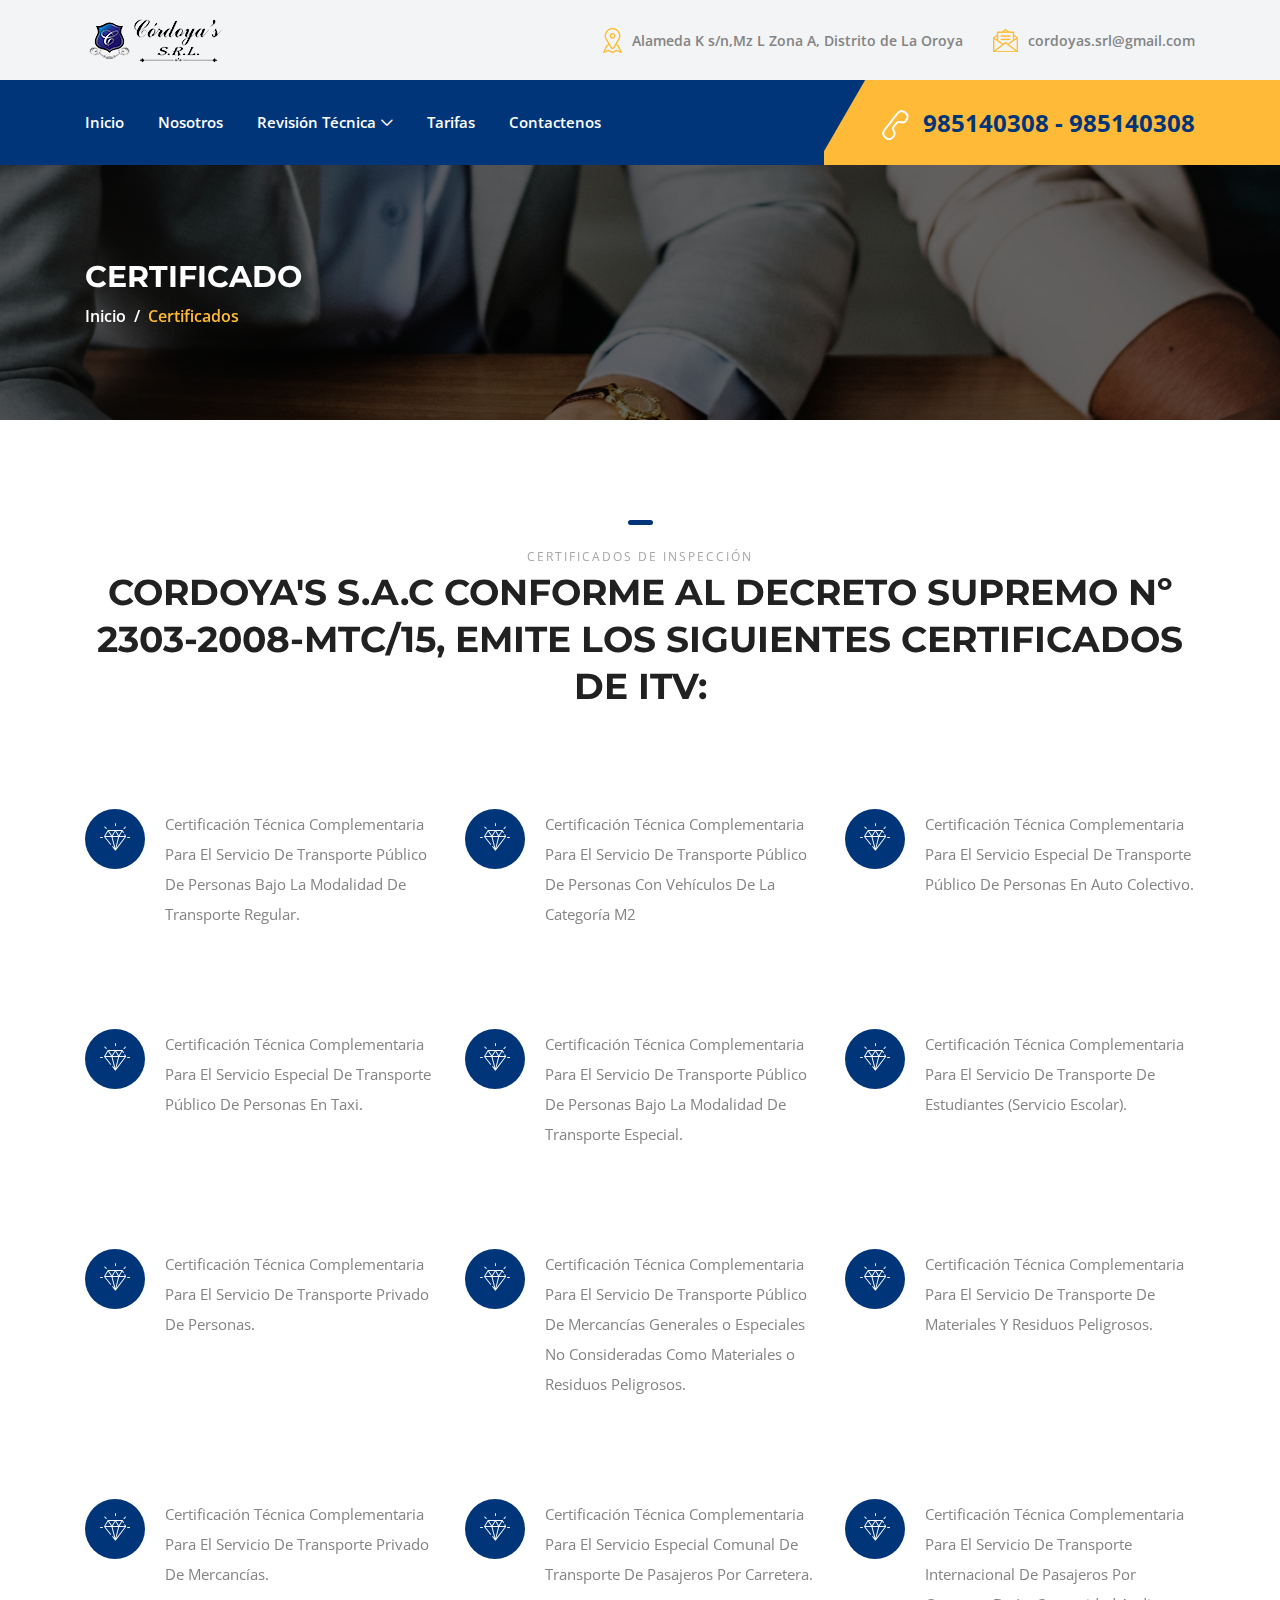
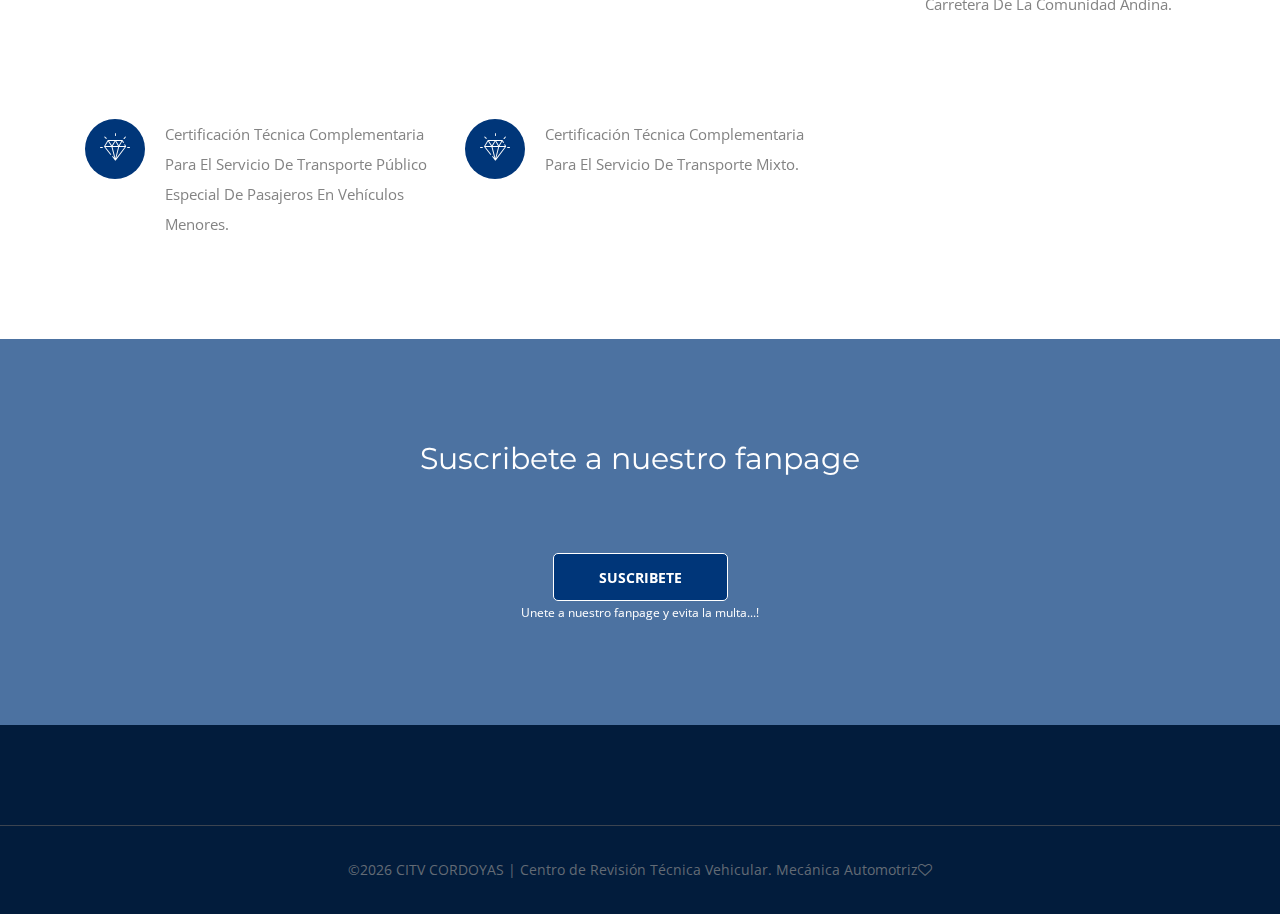
==== commit 76c9ce4a: "Config all page" ====
--- a/certificados.html
+++ b/certificados.html
@@ -39,13 +39,15 @@
                     <div class="col-12 d-flex justify-content-between">
                         <!-- Logo Area -->
                         <div class="logo">
-                            <a href="index.html"><img src="img/core-img/logo.jpg" alt=""></a>
+                            <a href="index.html"><img src="img/core-img/logo1.png" alt=""></a>
                         </div>
 
                         <!-- Top Contact Info -->
                         <div class="top-contact-info d-flex align-items-center">
-                            <a href="#" data-toggle="tooltip" data-placement="bottom" title="Alameda K s/n,Mz L Zona A, Distrito de La Oroya"><img src="img/core-img/placeholder.png" alt=""> <span>Alameda K s/n,Mz L Zona A, Distrito de La Oroya</span></a>
-                            <a href="#" data-toggle="tooltip" data-placement="bottom" title="cordoyas.srl@gmail.com"><img src="img/core-img/message.png" alt=""> <span>cordoyas.srl@gmail.com</span></a>
+                            <a href="#" data-toggle="tooltip" data-placement="bottom" title="">
+                                <img src="img/core-img/placeholder.png" alt=""> <span>Alameda K s/n,Mz L Zona A, Distrito de La Oroya</span></a>
+                            <a href="#" data-toggle="tooltip" data-placement="bottom" title="">
+                                <img src="img/core-img/message.png" alt=""> <span>cordoyas.srl@gmail.com</span></a>
                         </div>
                     </div>
                 </div>
@@ -97,7 +99,10 @@
 
                         <!-- Contact -->
                         <div class="contact">
-                            <a href="#"><img src="img/core-img/call2.png" alt=""> 985140308 - 962621506 - 064391074</a>
+                            <a href="#"><img class="contact_img" src="img/core-img/call2.png" alt="">
+                                <span class="contact_num">985140308 - </span>
+                                <span class="contact_num">985140308</span>
+                            </a>
                         </div>
                     </nav>
                 </div>
--- a/style.css
+++ b/style.css
@@ -12,6 +12,14 @@
 * {
   margin: 0;
   padding: 0; }
+
+  :root {
+    --first-color: #003679;
+    --first-color-alt: #4384c9;
+    --first-color-text: #ffff;
+    --second-color-text: #003679;
+    --third-color-text: #d0e0f1;
+  }
 
 body {
   font-family: "Open Sans", sans-serif;
@@ -243,7 +251,7 @@
     width: 25px;
     height: 5px;
     border-radius: 3px;
-    background-color: #ffbb38;
+    background-color: var(--first-color);
     margin-bottom: 20px; }
   .section-heading p {
     font-size: 12px;
@@ -285,7 +293,7 @@
   box-shadow: 0 0 24px rgba(0, 0, 0, 0.2); }
 
 .tooltip .arrow::before {
-  border-bottom-color: #ffbb38; }
+  border-bottom-color: var(--first-color); }
 
 .bg-img {
   background-position: center center;
@@ -350,20 +358,21 @@
     font-size: 18px;
     display: block; }
   #scrollUp:hover {
-    background-color: #ffbb38;
-    color: #ffffff; }
+    background-color: #ffff;
+    color: var(--first-color); }
 
 /* :: 3.7.0 Credit Button */
 .credit-btn {
   -webkit-transition-duration: 500ms;
   transition-duration: 500ms;
-  background-color: #ffbb38;
+  background-color: var(--first-color);
   position: relative;
   z-index: 1;
   display: inline-block;
   min-width: 175px;
   height: 48px;
   color: #ffffff;
+  border: 1px solid #fff;
   border-radius: 5px;
   padding: 0 30px;
   font-size: 14px;
@@ -373,18 +382,18 @@
   .credit-btn:hover, .credit-btn:focus {
     font-size: 14px;
     font-weight: 700;
-    background-color: #003679;
-    color: #ffffff; }
+    background-color: #ffffff;
+    color: var(--first-color); }
   .credit-btn.btn-2 {
     background-color: #003679;
     color: #ffffff; }
     .credit-btn.btn-2:hover, .credit-btn.btn-2:focus {
-      background-color: #ffbb38;
-      color: #ffffff; }
+      background-color: #ffffff;
+      color: var(--first-color); }
   .credit-btn.btn-3 {
     background-color: transparent;
     color: #003679;
-    border: 2px solid #003679;
+    border: 2px solid #f1f7f9;
     line-height: 44px; }
     .credit-btn.btn-3:hover, .credit-btn.btn-3:focus {
       border: 2px solid #003679;
@@ -498,7 +507,11 @@
         padding-left: 50px;
         height: 100%;
         overflow-y: hidden;
-        overflow-x: hidden; }
+        overflow-x: hidden; 
+      }
+      .contact_img{
+        margin: 8px;
+      }
         .header-area .credit-main-menu .classy-navbar .contact::before {
           width: 100%;
           height: 200%;
@@ -589,7 +602,7 @@
         left: 10px; } }
     .hero-area .owl-prev:hover,
     .hero-area .owl-next:hover {
-      background-color: #ffbb38;
+      background-color: var(--first-color);
       color: #ffffff; }
   .hero-area .owl-next {
     left: auto;
@@ -654,7 +667,7 @@
       margin-bottom: 10px;
       text-transform: uppercase; }
       .single-slide .welcome-text h2 span {
-        color: #ffbb38; }
+        color: red; }
       @media only screen and (min-width: 992px) and (max-width: 1199px) {
         .single-slide .welcome-text h2 {
           font-size: 48px; } }
@@ -800,7 +813,7 @@
 .cta-area {
   position: relative;
   z-index: 1; }
-  .cta-area .cta-thumbnail {
+  .cta-area .cta-thumbnail  {
     -webkit-box-flex: 0;
     -ms-flex: 0 0 50%;
     flex: 0 0 50%;
@@ -831,7 +844,7 @@
     flex: 0 0 50%;
     max-width: 50%;
     width: 50%;
-    background-color: #ffbb38; }
+    background-color: var(--first-color); }
     @media only screen and (min-width: 768px) and (max-width: 991px) {
       .cta-area .cta-content {
         -webkit-box-flex: 0;
@@ -1424,7 +1437,7 @@
     .single-widget-area .widget-heading .line {
       width: 30px;
       height: 8px;
-      background-color: #ffbb38;
+      background-color: var(--first-color);
       border-radius: 5px;
       display: block;
       margin-bottom: 15px; }
@@ -1861,5 +1874,3 @@
     color: #fff; }
 
 /* ====== The End ====== */
-
-/*# sourceMappingURL=style.css.map */
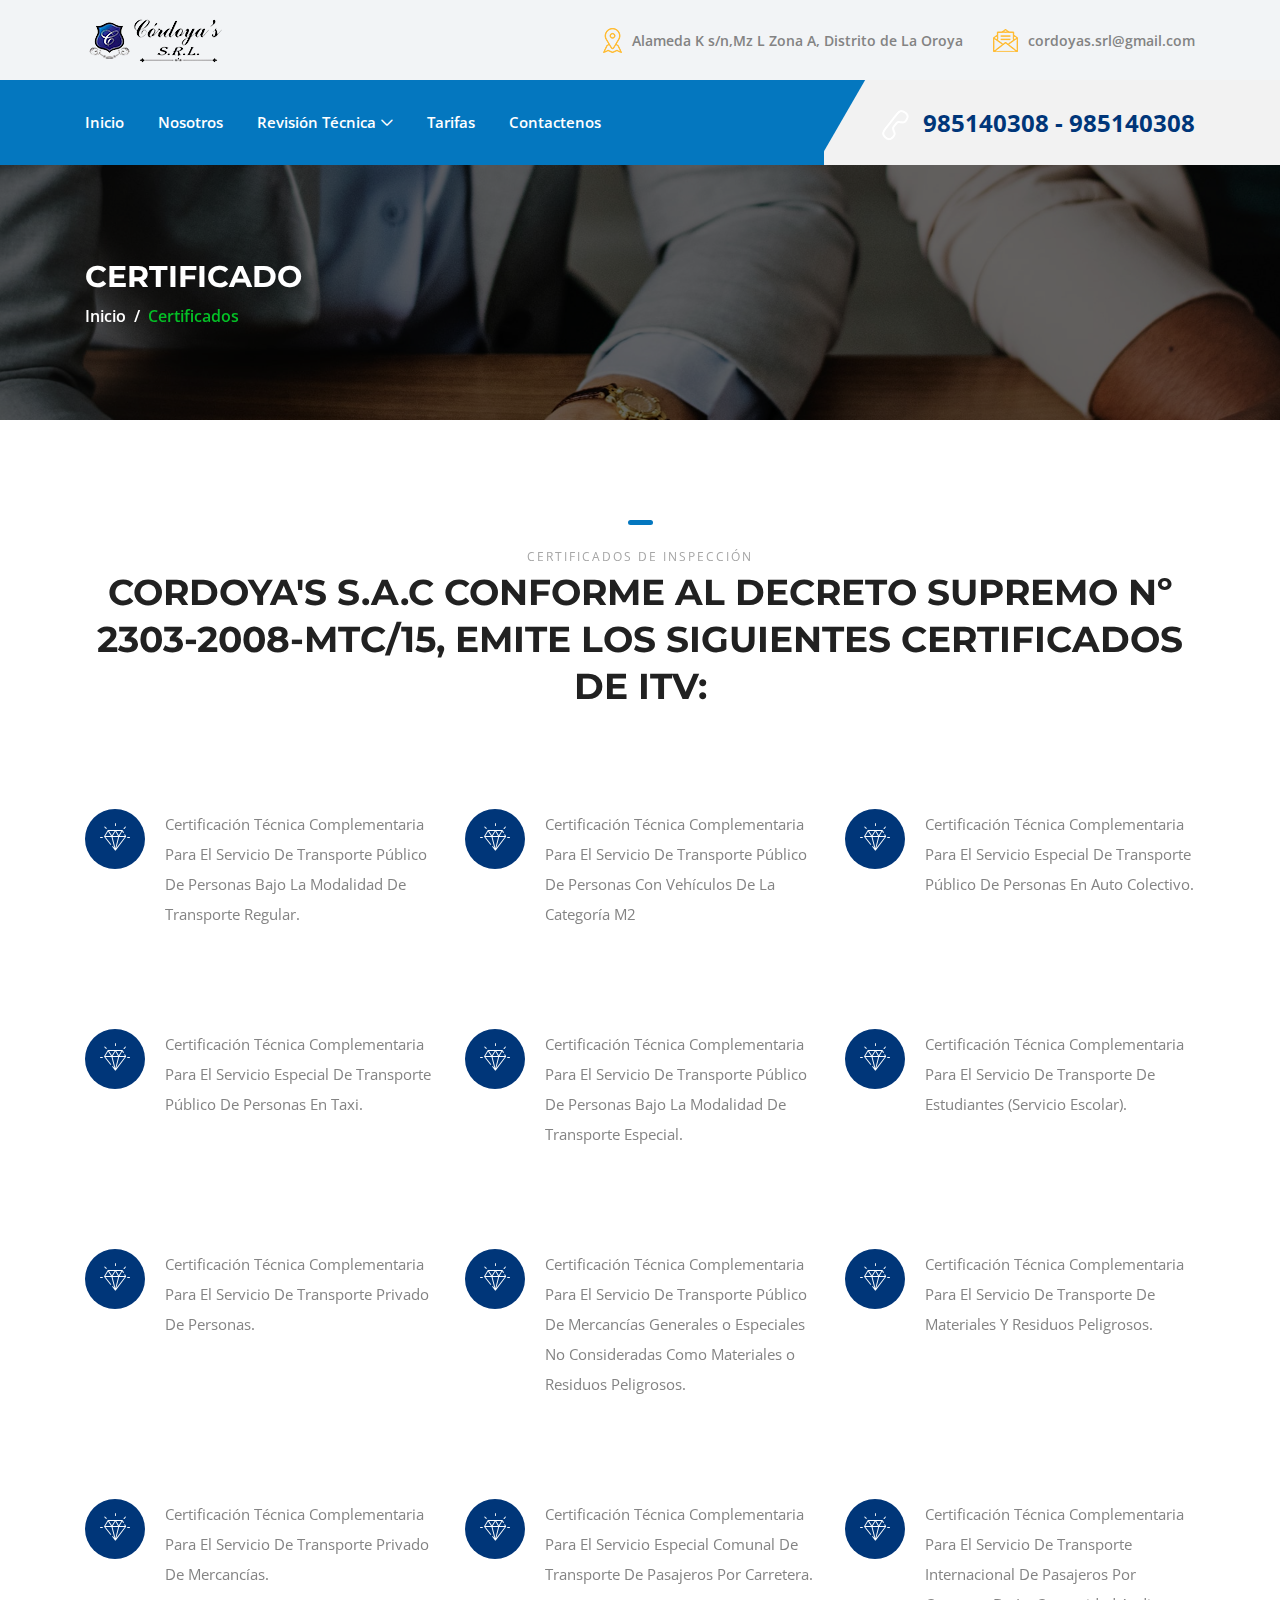
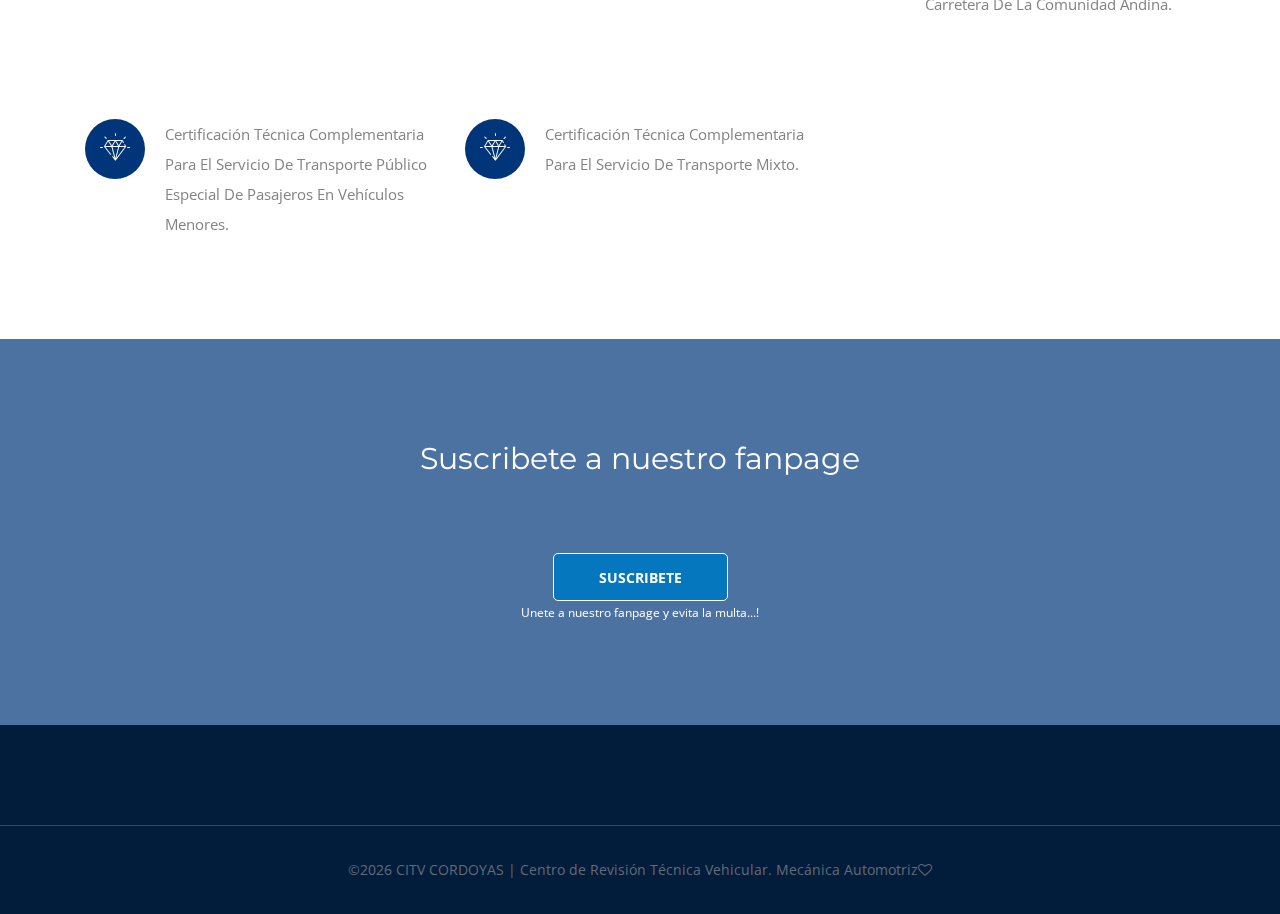
==== commit 3206797d: "update nav description" ====
--- a/certificados.html
+++ b/certificados.html
@@ -84,7 +84,7 @@
                                             <li><a href="recomendacion.html">Recomendaciones</a></li>
                                             <li><a href="requisitos.html">Requisitos</a></li>
                                             <li><a href="vigenci_certificado.html">Vigencia Certificado</a></li>
-                                            <li><a href="manual-de-revisiones-tecnicas-20-12-2008.pdf" target="_blank">I. Defectos</a></li>
+                                            <li><a href="manual-de-revisiones-tecnicas-20-12-2008.pdf" target="_blank">Int. de Defectos</a></li>
                                             <li><a href="proceso.html">Proceso</a></li>
                                             <li><a href="cromograma.html">Cronograma</a></li>
                                         </ul>
--- a/style.css
+++ b/style.css
@@ -14,8 +14,12 @@
   padding: 0; }
 
   :root {
-    --first-color: #003679;
-    --first-color-alt: #4384c9;
+    --first-color: #141259;
+    --first-color-alt: #2B308C;
+    --second-color:#0477BF;
+    --third-color:#F2F2F2;
+    --fourth-color: #0D0D0D;
+    --fifth-color:#04bf26;
     --first-color-text: #ffff;
     --second-color-text: #003679;
     --third-color-text: #d0e0f1;
@@ -148,7 +152,7 @@
 
 /* :: 3.4.0 Preloader */
 .preloader {
-  background-color: #003679;
+  background-color: var(--second-color);
   width: 100%;
   height: 100%;
   position: fixed;
@@ -167,7 +171,7 @@
       width: 11px;
       height: 11px;
       border-radius: 50%;
-      background: #ffbb38;
+      background: var(--first-color-text);
       animation-timing-function: cubic-bezier(0, 1, 1, 0); }
       .preloader .lds-ellipsis div:nth-child(1) {
         left: 6px;
@@ -251,7 +255,7 @@
     width: 25px;
     height: 5px;
     border-radius: 3px;
-    background-color: var(--first-color);
+    background-color: var(--second-color);
     margin-bottom: 20px; }
   .section-heading p {
     font-size: 12px;
@@ -293,7 +297,7 @@
   box-shadow: 0 0 24px rgba(0, 0, 0, 0.2); }
 
 .tooltip .arrow::before {
-  border-bottom-color: var(--first-color); }
+  border-bottom-color: var(--second-color); }
 
 .bg-img {
   background-position: center center;
@@ -338,7 +342,7 @@
 
 /* :: 3.6.0 ScrollUp */
 #scrollUp {
-  background-color: #003679;
+  background-color: var(--second-color);
   border-radius: 5px 0 0 5px;
   bottom: 70px;
   color: #ffffff;
@@ -359,13 +363,13 @@
     display: block; }
   #scrollUp:hover {
     background-color: #ffff;
-    color: var(--first-color); }
+    color: var(--second-color); }
 
 /* :: 3.7.0 Credit Button */
 .credit-btn {
   -webkit-transition-duration: 500ms;
   transition-duration: 500ms;
-  background-color: var(--first-color);
+  background-color: var(--second-color);
   position: relative;
   z-index: 1;
   display: inline-block;
@@ -382,14 +386,15 @@
   .credit-btn:hover, .credit-btn:focus {
     font-size: 14px;
     font-weight: 700;
+    border: 2px solid var(--first-color-alt);
     background-color: #ffffff;
-    color: var(--first-color); }
+    color: var(--first-color-alt); }
   .credit-btn.btn-2 {
-    background-color: #003679;
-    color: #ffffff; }
+    background-color: var(--first-color-text);
+    color: var(--second-color); }
     .credit-btn.btn-2:hover, .credit-btn.btn-2:focus {
-      background-color: #ffffff;
-      color: var(--first-color); }
+      background-color: var(--first-color-alt);
+      color: var(--third-color); }
   .credit-btn.btn-3 {
     background-color: transparent;
     color: #003679;
@@ -435,7 +440,7 @@
         .header-area .top-header-area .top-contact-info a:first-child {
           margin-right: 30px; }
         .header-area .top-header-area .top-contact-info a:hover, .header-area .top-header-area .top-contact-info a:focus {
-          color: #003679; }
+          color: var(--second-color); }
         @media only screen and (min-width: 768px) and (max-width: 991px) {
           .header-area .top-header-area .top-contact-info a {
             font-size: 13px; } }
@@ -443,11 +448,11 @@
     position: relative;
     width: 100%;
     z-index: 1;
-    background-color: #ffbb38; }
+    background-color: var(--third-color); }
     .header-area .credit-main-menu::after {
       width: 50%;
       height: 100%;
-      background-color: #003679;
+      background-color: var(--second-color);
       position: absolute;
       top: 0;
       left: 0;
@@ -458,7 +463,7 @@
     .header-area .credit-main-menu .classy-navbar {
       height: 85px;
       padding: 0;
-      background-color: #003679; }
+      background-color: var(--second-color); }
       @media only screen and (max-width: 767px) {
         .header-area .credit-main-menu .classy-navbar {
           height: 70px; } }
@@ -469,7 +474,7 @@
         padding: 0 15px;
         color: #ffffff; }
         .header-area .credit-main-menu .classy-navbar .classynav ul li a:hover, .header-area .credit-main-menu .classy-navbar .classynav ul li a:focus {
-          color: #ffbb38; }
+          color: var(--fifth-color); }
         @media only screen and (min-width: 992px) and (max-width: 1199px) {
           .header-area .credit-main-menu .classy-navbar .classynav ul li a {
             font-size: 14px; } }
@@ -520,7 +525,7 @@
           top: 42%;
           left: 0;
           z-index: -1;
-          background-color: #ffbb38;
+          background-color: var(--third-color);
           -webkit-transform: rotate(30deg);
           transform: rotate(30deg); }
         .header-area .credit-main-menu .classy-navbar .contact::after {
@@ -531,7 +536,7 @@
           top: 0;
           left: 62px;
           z-index: -1;
-          background-color: #ffbb38; }
+          background-color: var(--third-color); }
         .header-area .credit-main-menu .classy-navbar .contact a {
           display: inline-block;
           font-size: 24px;
@@ -539,7 +544,7 @@
           font-weight: 700;
           line-height: 85px; }
           .header-area .credit-main-menu .classy-navbar .contact a:hover {
-            color: #ffffff; }
+            color: #bf4b03; }
           @media only screen and (min-width: 992px) and (max-width: 1199px) {
             .header-area .credit-main-menu .classy-navbar .contact a {
               font-size: 20px; } }
@@ -577,7 +582,7 @@
       border-radius: 50%;
       margin: 0 6px; }
       .hero-area .owl-dots .owl-dot.active {
-        background-color: #38ff3b; }
+        background-color: var(--second-color); }
   .hero-area .owl-prev,
   .hero-area .owl-next {
     position: absolute;
@@ -588,7 +593,7 @@
     margin-top: -23px;
     font-size: 18px;
     color: #ffffff;
-    background-color: #167900;
+    background-color: var(--second-color);
     left: 20px;
     text-align: center;
     -webkit-transition-duration: 500ms;
@@ -647,7 +652,7 @@
     z-index: 10;
     width: 0;
     height: 2px;
-    background-color: #ffbb38;
+    background-color: var(--second-color);
     left: 0;
     bottom: 0;
     -webkit-animation: slide-du-indicator linear 10000ms infinite;
@@ -727,7 +732,7 @@
       .single-features-area h5 {
         font-size: 15px; } }
   .single-features-area:hover h5 {
-    color: #ffbb38; }
+    color: var(--second-color); }
 
 /* :: 7.0 Special Feature CSS */
 .special-feature-area {
@@ -739,7 +744,7 @@
     flex: 0 0 50%;
     max-width: 50%;
     width: 50%;
-    background-color: #ffbb38; }
+    background-color: var(--second-color); }
     @media only screen and (max-width: 767px) {
       .special-feature-area .special-feature-content {
         -webkit-box-flex: 0;
@@ -844,7 +849,7 @@
     flex: 0 0 50%;
     max-width: 50%;
     width: 50%;
-    background-color: var(--first-color); }
+    background-color: var(--second-color); }
     @media only screen and (min-width: 768px) and (max-width: 991px) {
       .cta-area .cta-content {
         -webkit-box-flex: 0;
@@ -878,14 +883,14 @@
 .cta-2-area {
   position: relative;
   z-index: 1;
-  background-color: #003679;
+  background-color: var(--third-color);
   padding-top: 50px; }
   .cta-2-area .cta-content .cta-text {
     position: relative;
     z-index: 1;
     margin-bottom: 50px; }
     .cta-2-area .cta-content .cta-text h4 {
-      color: #ffffff;
+      color: var(--first-color-alt);
       font-family: "Open Sans", sans-serif;
       margin-bottom: 0;
       font-weight: 600; }
@@ -893,7 +898,7 @@
         .cta-2-area .cta-content .cta-text h4 {
           font-size: 18px; } }
     .cta-2-area .cta-content .cta-text p {
-      color: #ffffff;
+      color: var(--second-color-text);
       font-size: 14px;
       margin-bottom: 0; }
     @media only screen and (max-width: 767px) {
@@ -945,7 +950,7 @@
     .single-news-area .news-content span {
       font-size: 10px;
       color: #ffffff;
-      background-color: #ffbb38;
+      background-color: var(--second-color);
       padding: 3px 15px;
       border-radius: 30px;
       display: inline-block;
@@ -956,7 +961,7 @@
       font-size: 16px;
       margin-bottom: 0; }
       .single-news-area .news-content a:hover, .single-news-area .news-content a:focus {
-        color: #ffbb38; }
+        color: #04bf26; }
     .single-news-area .news-content .news-meta a {
       position: relative;
       z-index: 1;
@@ -1015,7 +1020,7 @@
         color: #ffffff;
         text-align: center;
         margin-right: 15px;
-        background-color: #ffbb38; }
+        background-color: var(--second-color); }
       .contact--area .contact-content .single-contact-content .text p {
         font-weight: 600;
         color: #212121;
@@ -1034,15 +1039,15 @@
   .contact--area.contact-page .contact-content {
     padding: 35px;
     border: none;
-    background-color: #003679; }
+    background-color: var(--third-color); }
     .contact--area.contact-page .contact-content h5 {
-      color: #ffffff;
+      color: var(--second-color);
       font-weight: 600;
       font-size: 18px;
       margin-bottom: 35px; }
     .contact--area.contact-page .contact-content .single-contact-content .text p,
     .contact--area.contact-page .contact-content .single-contact-content .text span {
-      color: #ffffff; }
+      color: var(--second-color); }
 
 /* :: 9.0 Newsletter Area CSS */
 .newsletter-area {
@@ -1263,7 +1268,7 @@
     .breadcrumb-area .breadcrumb-content .breadcrumb .breadcrumb-item::before {
       color: #ffffff; }
     .breadcrumb-area .breadcrumb-content .breadcrumb .breadcrumb-item.active {
-      color: #ffbb38;
+      color: var(--fifth-color);
       font-size: 16px;
       font-weight: 600; }
     .breadcrumb-area .breadcrumb-content .breadcrumb .breadcrumb-item a {
@@ -1271,7 +1276,7 @@
       color: #ffffff;
       font-weight: 600; }
       .breadcrumb-area .breadcrumb-content .breadcrumb .breadcrumb-item a:hover {
-        color: #ffbb38; }
+        color: var(--fifth-color); }
 
 .single-latest-news-area {
   position: relative;
@@ -1341,7 +1346,7 @@
     .single-blog-area .blog-content span {
       font-size: 10px;
       color: #ffffff;
-      background-color: #ffbb38;
+      background-color: var(--second-color);
       padding: 3px 15px;
       border-radius: 30px;
       display: inline-block;
@@ -1353,7 +1358,7 @@
       margin-bottom: 0;
       color: #212121; }
       .single-blog-area .blog-content .post-title:hover, .single-blog-area .blog-content .post-title:focus {
-        color: #ffbb38; }
+        color: var(--second-color); }
     .single-blog-area .blog-content .blog-meta {
       margin-bottom: 30px; }
       .single-blog-area .blog-content .blog-meta a {
@@ -1409,10 +1414,10 @@
     margin-right: 2px; }
     .pagination .page-item .page-link:hover, .pagination .page-item .page-link:focus {
       color: #ffffff;
-      background-color: #ffbb38; }
+      background-color: var(--second-color); }
   .pagination .page-item.active .page-link {
     color: #ffffff;
-    background-color: #ffbb38; }
+    background-color: var(--second-color); }
 
 .sidebar-area {
   position: relative;
@@ -1467,14 +1472,14 @@
         right: 0;
         z-index: 99;
         background-color: #003679;
-        color: #ffbb38;
+        color: var(--second-color);
         font-weight: 600;
         font-size: 14px;
         text-transform: uppercase;
         border-radius: 5px;
         cursor: pointer; }
         .single-widget-area.search-widget form button:hover {
-          background-color: #ffbb38;
+          background-color: var(--second-color);
           color: #003679; }
   .single-widget-area.cata-widget ul {
     padding-left: 35px; }
@@ -1483,9 +1488,9 @@
       font-size: 15px;
       padding: 7px 0;
       font-weight: 600;
-      color: #003679; }
+      color: var(--fourth-color); }
       .single-widget-area.cata-widget ul li a:hover, .single-widget-area.cata-widget ul li a:focus {
-        color: #ffbb38; }
+        color: var(--second-color); }
 
 .comment_area {
   border-bottom: 1px solid #eaeaea;
@@ -1559,11 +1564,11 @@
 .contact-advisor {
   position: relative;
   z-index: 1;
-  background-color: #ffbb38;
+  background-color: var(--third-color);
   padding: 35px; }
   .contact-advisor h5 {
     font-size: 18px;
-    color: #ffffff;
+    color: var(--fourth-color);
     font-weight: 600;
     margin-bottom: 40px; }
   .contact-advisor .single-advisor {
@@ -1580,7 +1585,7 @@
       width: 80px;
       margin-right: 30px; }
     .contact-advisor .single-advisor .advisor-info h6 {
-      color: #ffffff;
+      color: var(--fourth-color);
       margin-bottom: 5px;
       font-weight: 600; }
     .contact-advisor .single-advisor .advisor-info span {
@@ -1588,13 +1593,13 @@
       text-transform: capitalize;
       margin-bottom: 15px;
       display: block;
-      color: #ffffff; }
+      color: var(--second-color); }
     .contact-advisor .single-advisor .advisor-info p {
       font-size: 14px;
       margin-bottom: 0;
       line-height: 1;
       font-weight: 700;
-      color: #ffffff; }
+      color: var(--first-color-alt); }
 
 .contact-form-area .form-control {
   position: relative;
@@ -1782,7 +1787,7 @@
     .single-accordion h6 a.collapsed {
       -webkit-transition-duration: 500ms;
       transition-duration: 500ms;
-      background-color: #ffbb38;
+      background-color: var(--fifth-color);
       color: #ffffff; }
 .single-accordion .accordion-content {
   border-top: 0 solid transparent;
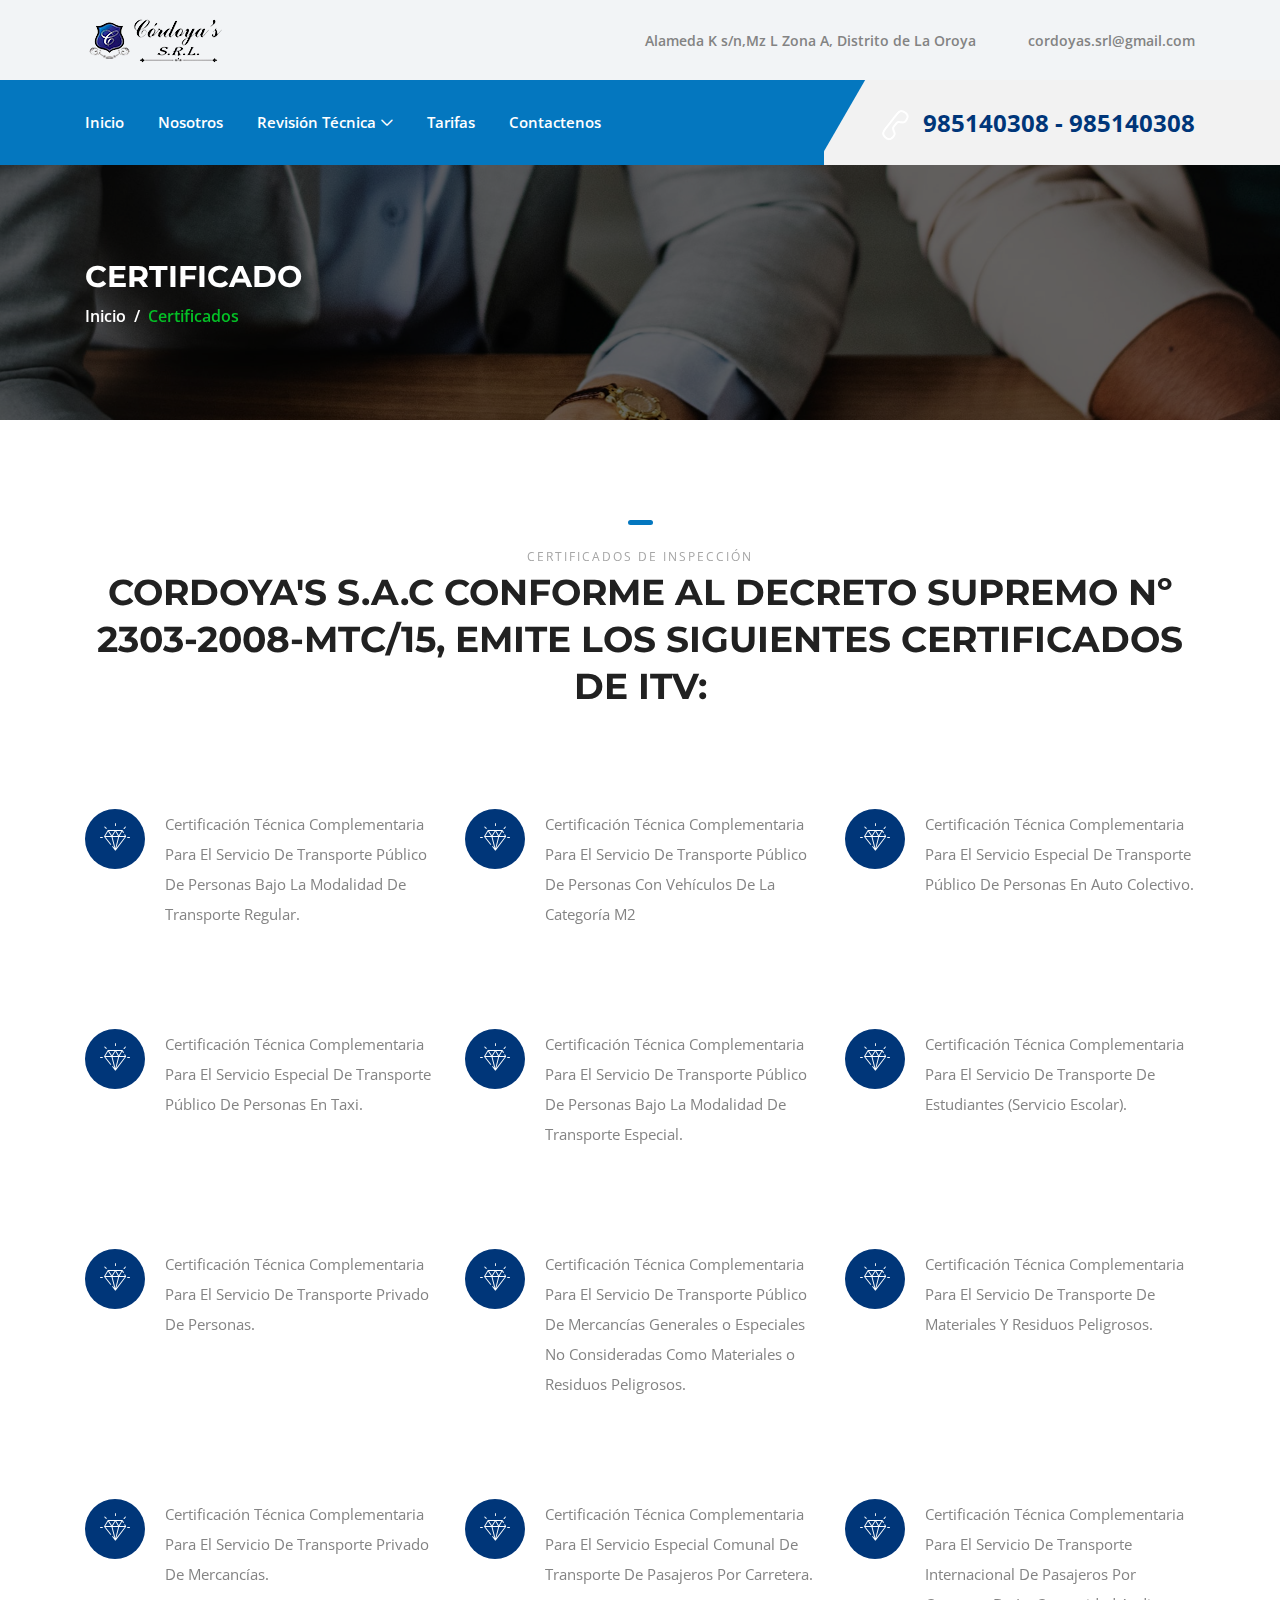
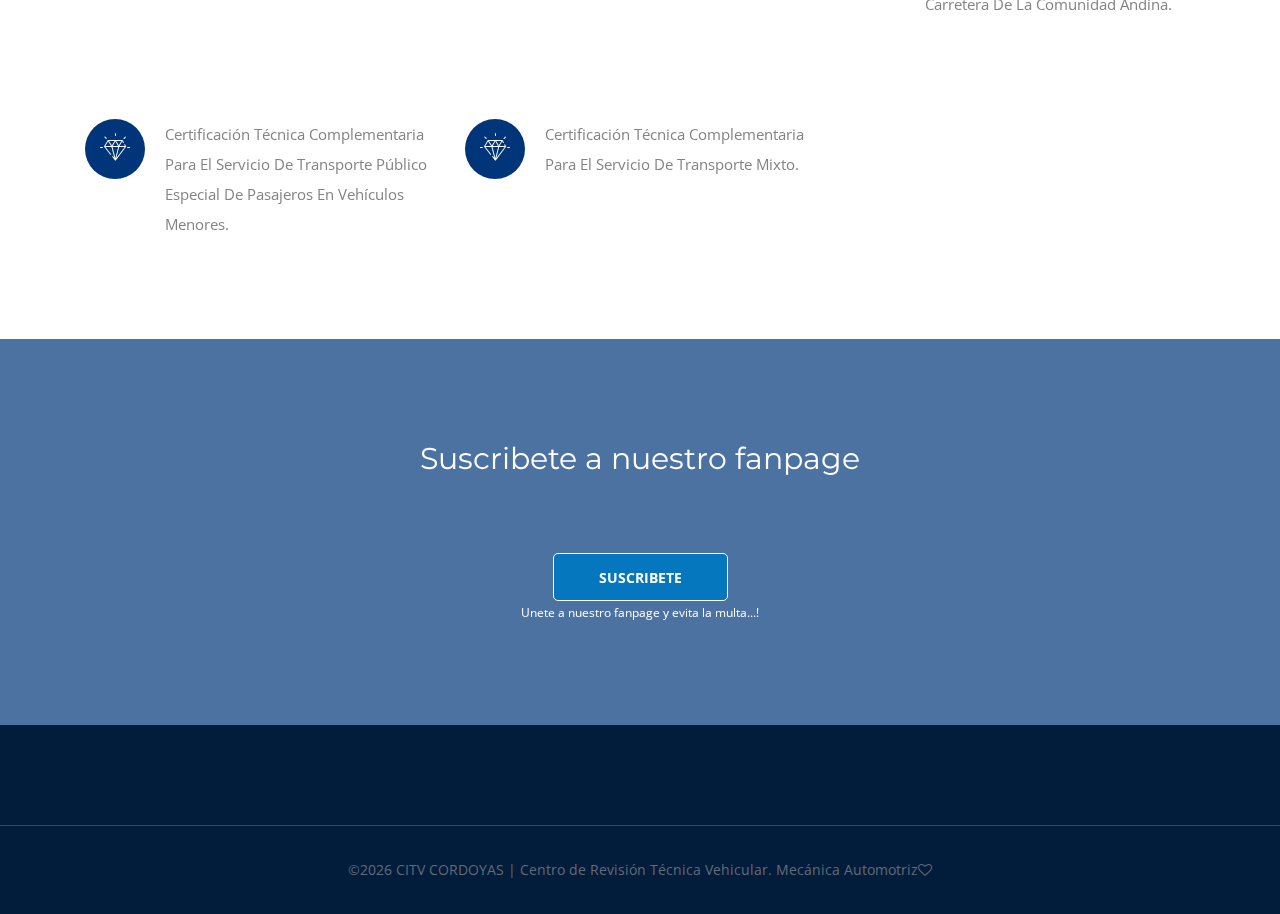
==== commit 543257f7: "edit area video" ====
--- a/certificados.html
+++ b/certificados.html
@@ -5,6 +5,7 @@
     <meta charset="UTF-8">
     <meta name="description" content="">
     <meta http-equiv="X-UA-Compatible" content="IE=edge">
+    <link rel="stylesheet" href="https://cdnjs.cloudflare.com/ajax/libs/font-awesome/6.4.0/css/all.min.css" integrity="sha512-iecdLmaskl7CVkqkXNQ/ZH/XLlvWZOJyj7Yy7tcenmpD1ypASozpmT/E0iPtmFIB46ZmdtAc9eNBvH0H/ZpiBw==" crossorigin="anonymous" referrerpolicy="no-referrer" />
     <meta name="viewport" content="width=device-width, initial-scale=1, shrink-to-fit=no">
     <!-- The above 4 meta tags *must* come first in the head; any other head content must come *after* these tags -->
 
@@ -45,9 +46,9 @@
                         <!-- Top Contact Info -->
                         <div class="top-contact-info d-flex align-items-center">
                             <a href="#" data-toggle="tooltip" data-placement="bottom" title="">
-                                <img src="img/core-img/placeholder.png" alt=""> <span>Alameda K s/n,Mz L Zona A, Distrito de La Oroya</span></a>
+                                <i class="fa-solid fa-location-dot" style="font-size: 20px; color:#0477BF;; padding:5px ; "></i> <span>Alameda K s/n,Mz L Zona A, Distrito de La Oroya</span></a>
                             <a href="#" data-toggle="tooltip" data-placement="bottom" title="">
-                                <img src="img/core-img/message.png" alt=""> <span>cordoyas.srl@gmail.com</span></a>
+                                <i class="fa-solid fa-envelope" style="font-size: 20px; color:#0477BF;; padding:5px ; "></i> <span>cordoyas.srl@gmail.com</span></a>
                         </div>
                     </div>
                 </div>
--- a/style.css
+++ b/style.css
@@ -672,7 +672,7 @@
       margin-bottom: 10px;
       text-transform: uppercase; }
       .single-slide .welcome-text h2 span {
-        color: red; }
+        color: var(--third-color); }
       @media only screen and (min-width: 992px) and (max-width: 1199px) {
         .single-slide .welcome-text h2 {
           font-size: 48px; } }
@@ -1876,6 +1876,20 @@
     color: #fff; }
   .single-icons span {
     display: block;
-    color: #fff; }
+    color: #fff; 
+  }
+
+  /* miselanius */
+.miscellaneous-area{
+}
+.video {
+  height: 380px;
+  width: 350;
+}
+@media only screen and (max-width: 767px) {
+  .video {
+    width: 300px;
+    margin-right: 19px;
+  } }
 
 /* ====== The End ====== */
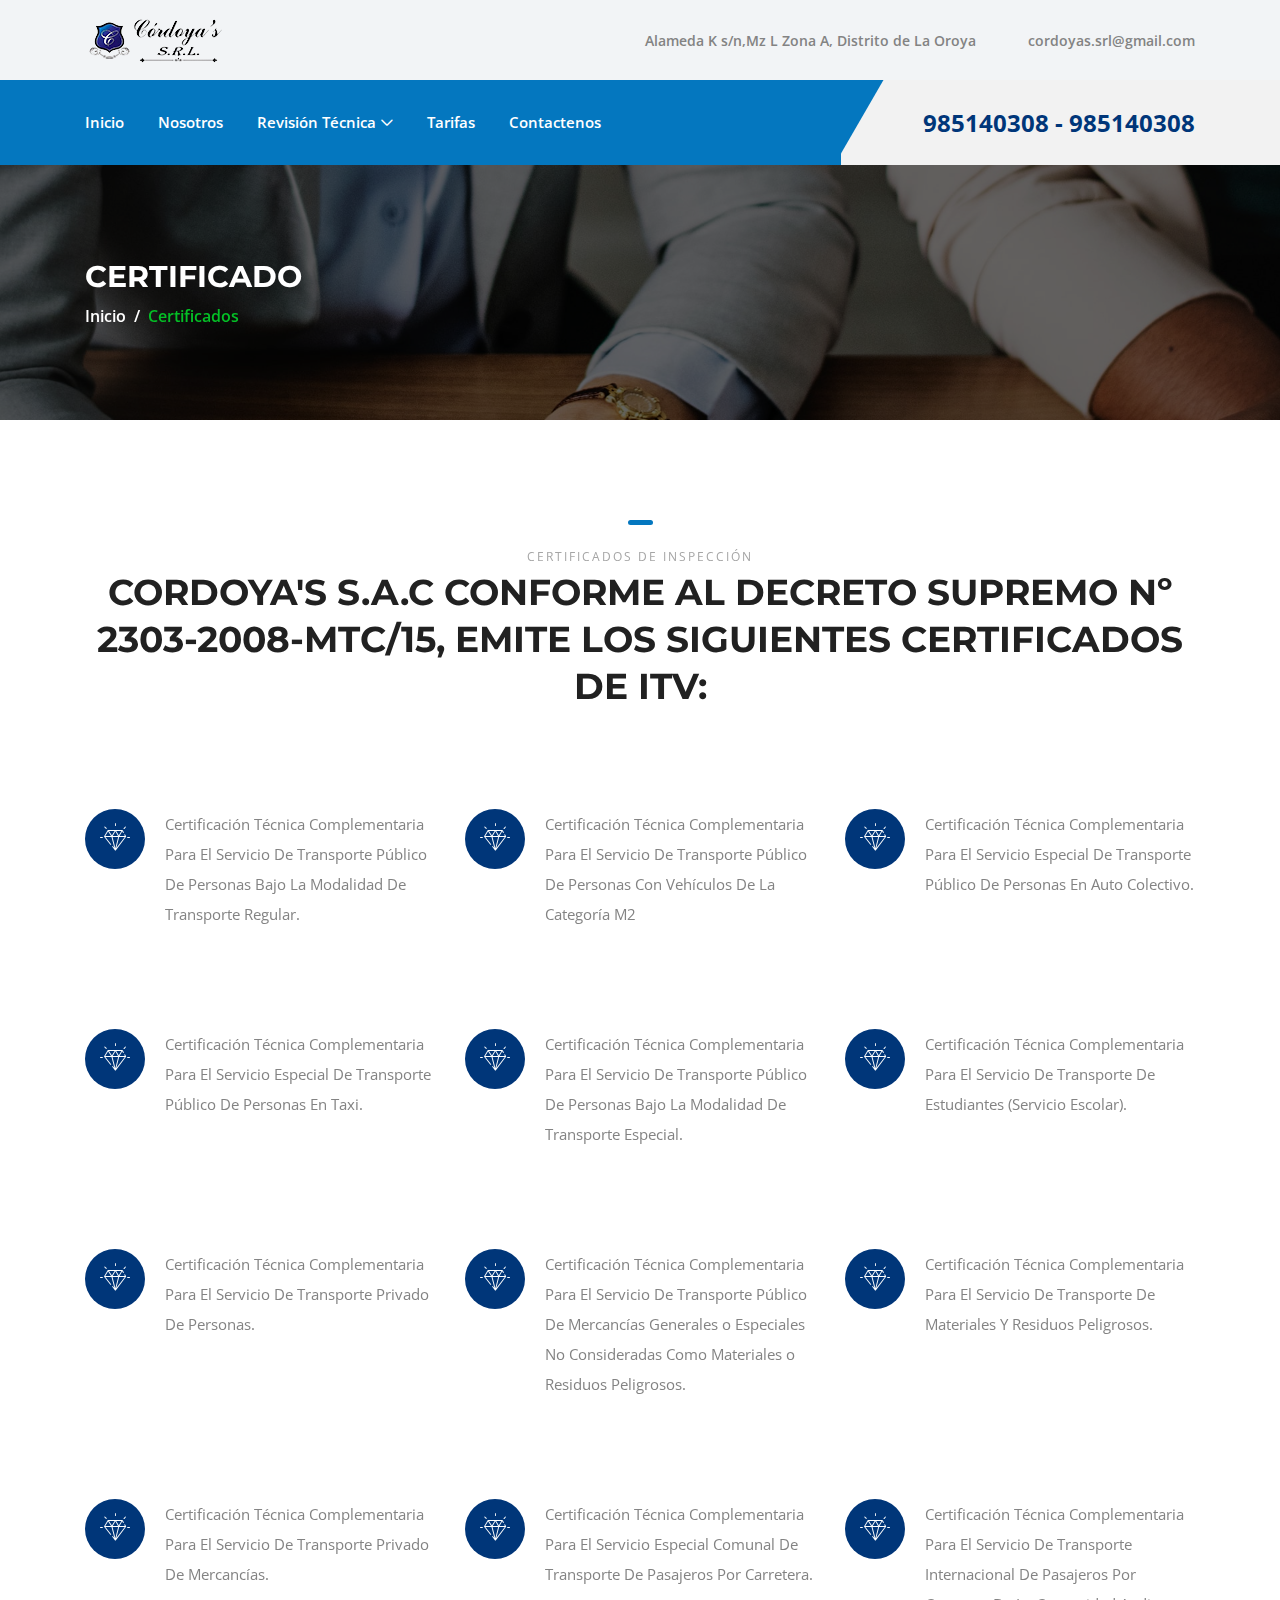
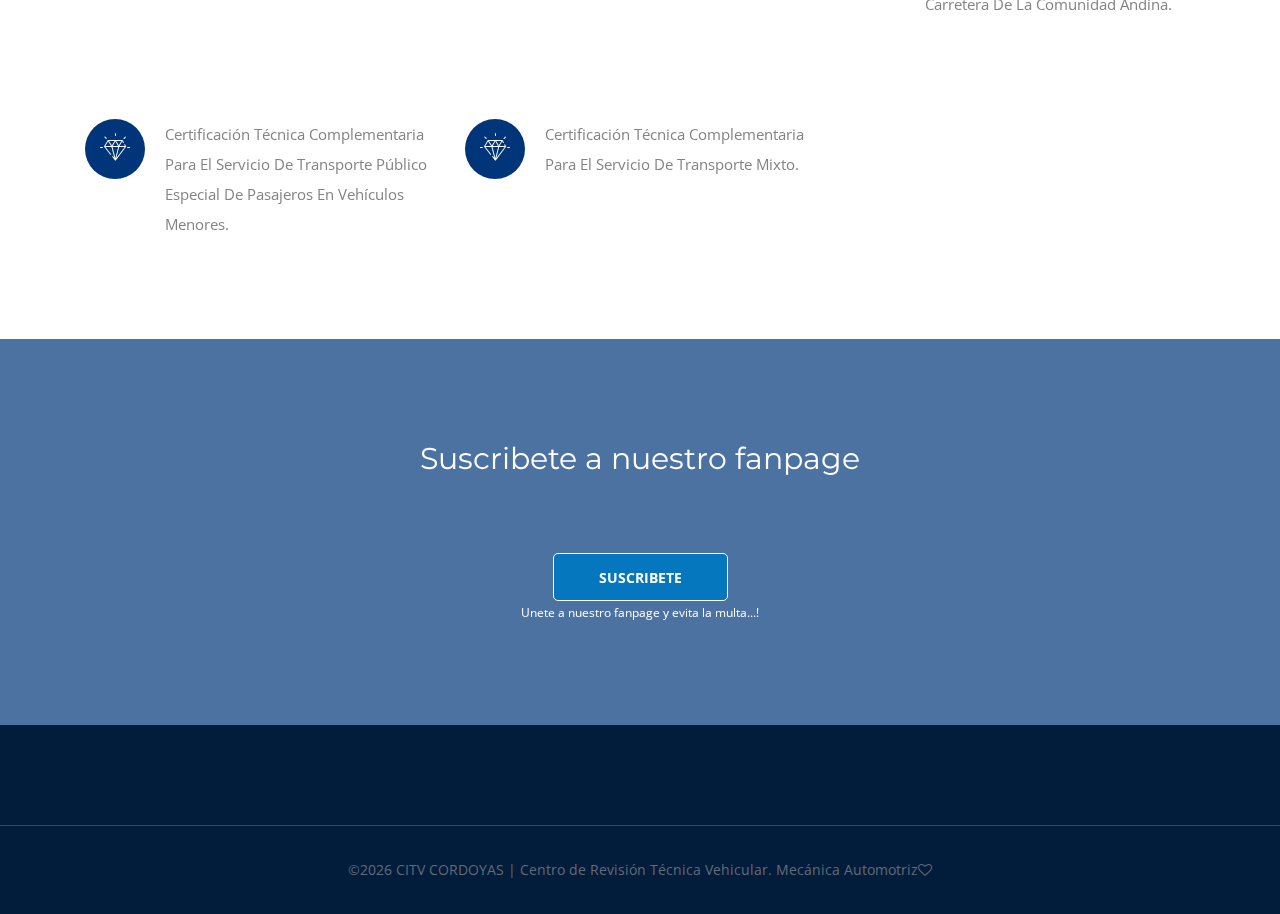
==== commit d0bc912b: "update navbar" ====
--- a/certificados.html
+++ b/certificados.html
@@ -85,7 +85,7 @@
                                             <li><a href="recomendacion.html">Recomendaciones</a></li>
                                             <li><a href="requisitos.html">Requisitos</a></li>
                                             <li><a href="vigenci_certificado.html">Vigencia Certificado</a></li>
-                                            <li><a href="manual-de-revisiones-tecnicas-20-12-2008.pdf" target="_blank">Int. de Defectos</a></li>
+                                            <li><a href="Anexo.pdf" target="_blank">Int. de Defectos</a></li>
                                             <li><a href="proceso.html">Proceso</a></li>
                                             <li><a href="cromograma.html">Cronograma</a></li>
                                         </ul>
@@ -100,7 +100,7 @@
 
                         <!-- Contact -->
                         <div class="contact">
-                            <a href="#"><img class="contact_img" src="img/core-img/call2.png" alt="">
+                            <a href="#"><i class="fa-solid fa-phone" style="font-size: 20px; color:#0477BF;; padding:7px ; "></i>
                                 <span class="contact_num">985140308 - </span>
                                 <span class="contact_num">985140308</span>
                             </a>
--- a/style.css
+++ b/style.css
@@ -1882,14 +1882,14 @@
   /* miselanius */
 .miscellaneous-area{
 }
-.video {
+.video1 {
   height: 380px;
-  width: 350;
+  width: 450px;
 }
 @media only screen and (max-width: 767px) {
-  .video {
+  .video1 {
     width: 300px;
-    margin-right: 19px;
+    padding: auto;
   } }
 
 /* ====== The End ====== */
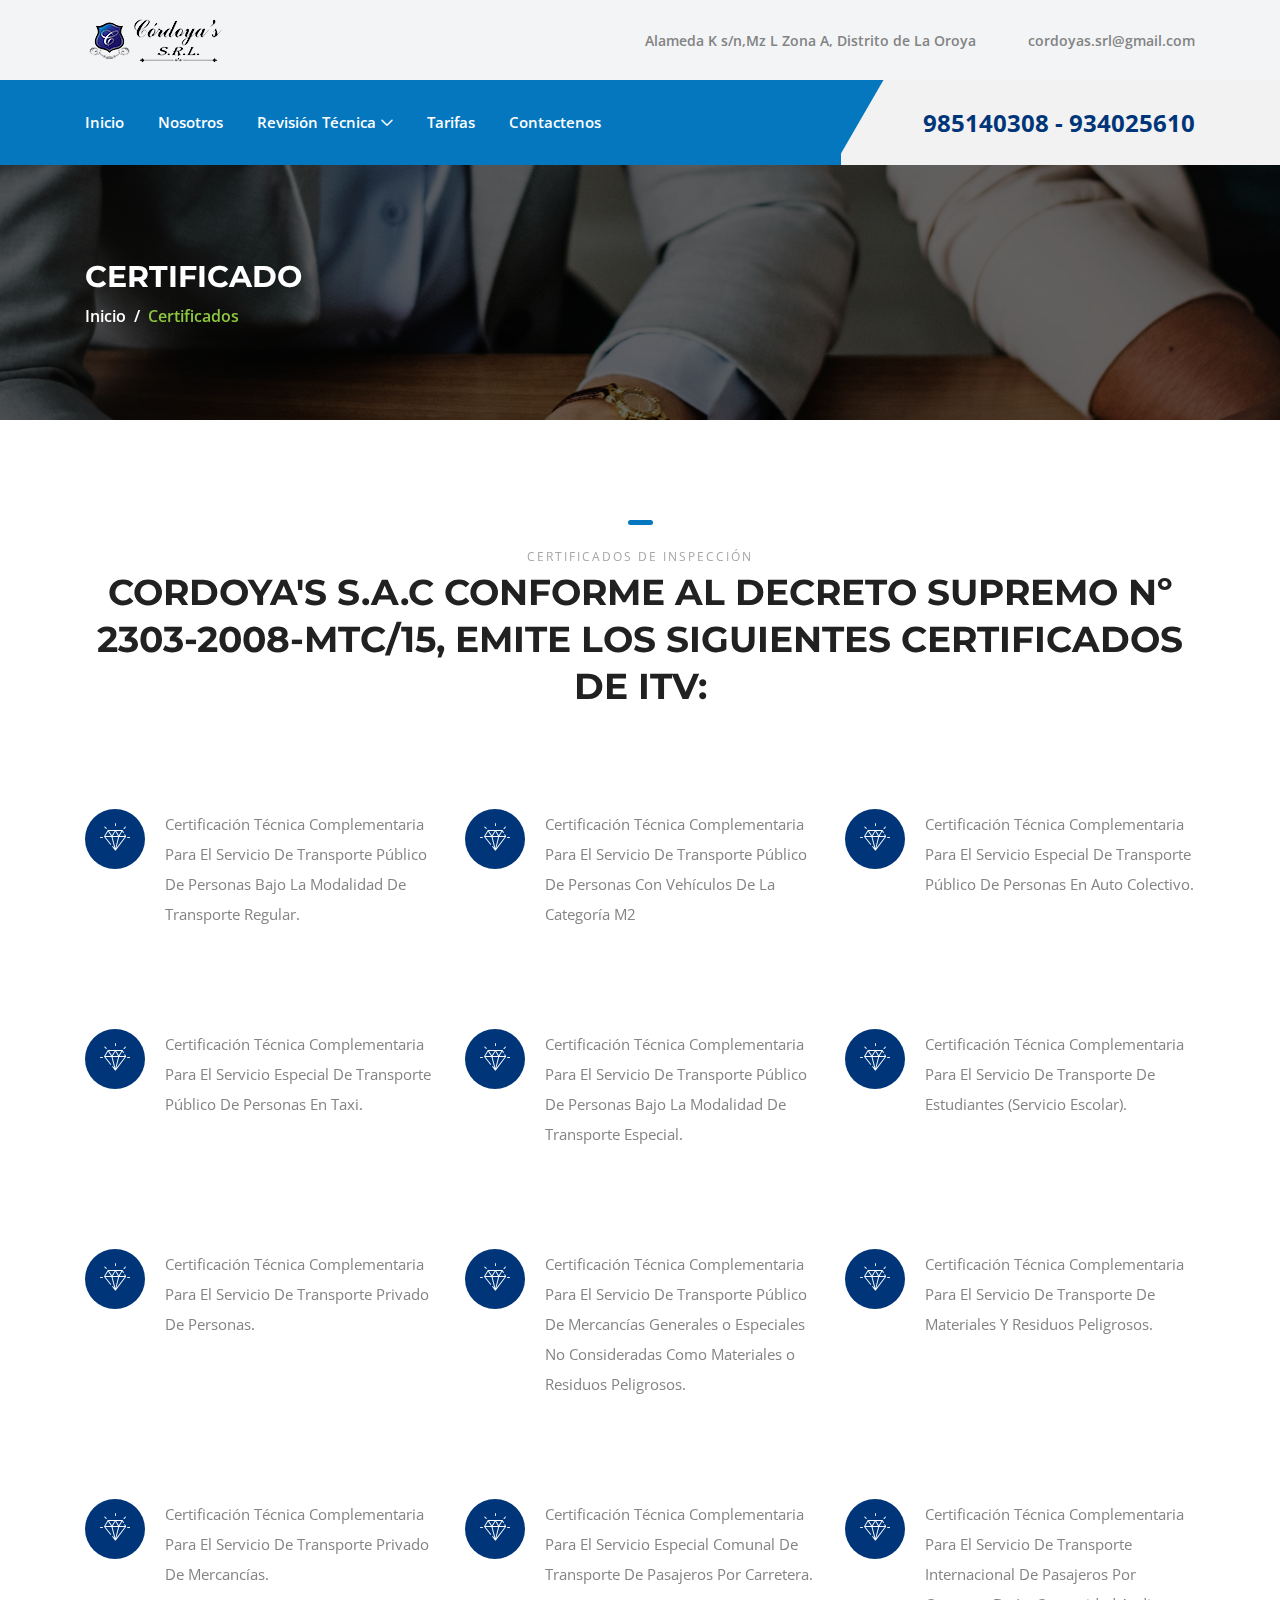
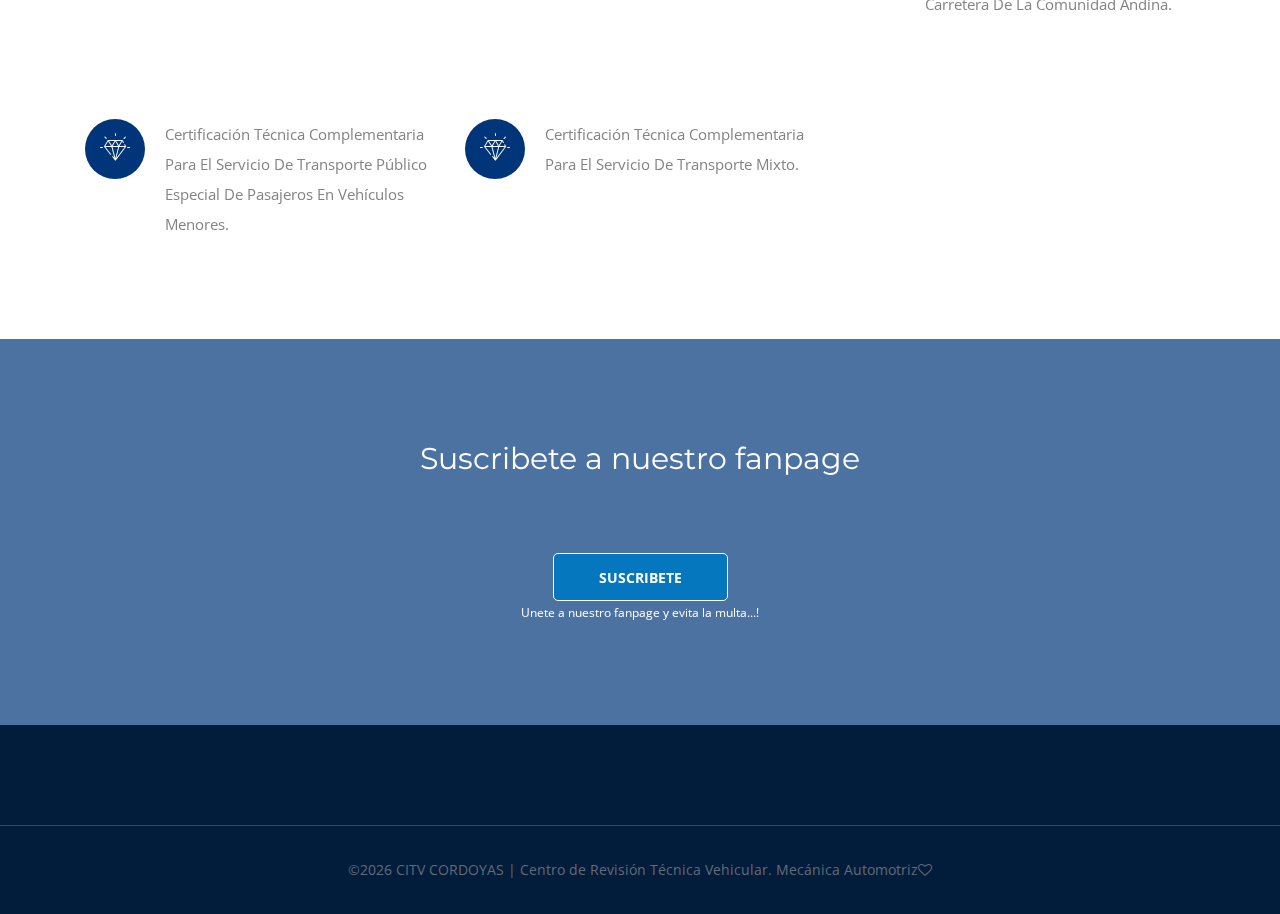
==== commit 90251835: "correccion de observaciones" ====
--- a/certificados.html
+++ b/certificados.html
@@ -10,7 +10,7 @@
     <!-- The above 4 meta tags *must* come first in the head; any other head content must come *after* these tags -->
 
     <!-- Title -->
-    <title>CORDOYA'S : Revisiones Tecnicas Vehiculares</title>
+    <title>CORDOYAS : Revisiones Tecnicas Vehiculares</title>
 
     <!-- Favicon -->
     <link rel="icon" href="img/core-img/favicon.ico">
@@ -102,7 +102,7 @@
                         <div class="contact">
                             <a href="#"><i class="fa-solid fa-phone" style="font-size: 20px; color:#0477BF;; padding:7px ; "></i>
                                 <span class="contact_num">985140308 - </span>
-                                <span class="contact_num">985140308</span>
+                                <span class="contact_num">934025610</span>
                             </a>
                         </div>
                     </nav>
--- a/style.css
+++ b/style.css
@@ -19,10 +19,12 @@
     --second-color:#0477BF;
     --third-color:#F2F2F2;
     --fourth-color: #0D0D0D;
-    --fifth-color:#04bf26;
+    --fifth-color:#8DC63F;
     --first-color-text: #ffff;
     --second-color-text: #003679;
     --third-color-text: #d0e0f1;
+    --option-1:#DDE8EA;
+    --option-2:#51C6D9;
   }
 
 body {
@@ -44,7 +46,8 @@
   color: #838383;
   font-size: 15px;
   line-height: 2;
-  font-weight: 400; }
+  font-weight: 400;
+}
 
 a,
 a:hover,
@@ -469,7 +472,6 @@
           height: 70px; } }
       .header-area .credit-main-menu .classy-navbar .classynav ul li a {
         font-weight: 600;
-        text-transform: capitalize;
         font-size: 15px;
         padding: 0 15px;
         color: #ffffff; }
@@ -1020,7 +1022,7 @@
         color: #ffffff;
         text-align: center;
         margin-right: 15px;
-        background-color: var(--second-color); }
+        background-color: var(--fifth-color); }
       .contact--area .contact-content .single-contact-content .text p {
         font-weight: 600;
         color: #212121;
@@ -1041,7 +1043,7 @@
     border: none;
     background-color: var(--third-color); }
     .contact--area.contact-page .contact-content h5 {
-      color: var(--second-color);
+      color: var(--fifth-color);
       font-weight: 600;
       font-size: 18px;
       margin-bottom: 35px; }
@@ -1568,7 +1570,7 @@
   padding: 35px; }
   .contact-advisor h5 {
     font-size: 18px;
-    color: var(--fourth-color);
+    color: var(--fifth-color);
     font-weight: 600;
     margin-bottom: 40px; }
   .contact-advisor .single-advisor {
@@ -1585,33 +1587,32 @@
       width: 80px;
       margin-right: 30px; }
     .contact-advisor .single-advisor .advisor-info h6 {
-      color: var(--fourth-color);
+      color: var(--fifth-color);
       margin-bottom: 5px;
       font-weight: 600; }
     .contact-advisor .single-advisor .advisor-info span {
       font-size: 12px;
-      text-transform: capitalize;
       margin-bottom: 15px;
       display: block;
-      color: var(--second-color); }
+      color: var(--first-color-alt); }
     .contact-advisor .single-advisor .advisor-info p {
       font-size: 14px;
       margin-bottom: 0;
       line-height: 1;
       font-weight: 700;
-      color: var(--first-color-alt); }
+      color: var(--second-color); }
 
 .contact-form-area .form-control {
   position: relative;
   z-index: 2;
-  height: 54px;
-  width: 100%;
+  height: 40px;
+  width: 250px;
   background-color: #f1f7f9;
   font-size: 12px;
   margin-bottom: 15px;
   border: none;
   border-radius: 5px;
-  padding: 15px 30px;
+  padding: 15px 20px;
   font-weight: 500;
   color: #aeaeae;
   -webkit-transition-duration: 500ms;
@@ -1619,12 +1620,12 @@
   .contact-form-area .form-control:focus {
     box-shadow: none; }
 .contact-form-area textarea.form-control {
-  height: 250px; }
+  height: 80px; }
 
 .map-area {
   position: relative;
   z-index: 2;
-  height: 960px; }
+  height: 860px; }
   @media only screen and (min-width: 768px) and (max-width: 991px) {
     .map-area {
       height: 1200px; } }
@@ -1639,15 +1640,19 @@
   .map-area .contact---area {
     position: absolute;
     top: 50%;
-    left: 0;
-    width: 100%;
+    right: 0%;
+    width: 500px;
     -webkit-transform: translateY(-50%);
     transform: translateY(-50%); }
     .map-area .contact---area .contact-page {
-      background-color: #003679;
-      padding: 70px 45px; }
-      @media only screen and (max-width: 767px) {
+
+      background-color: #003779af;
+      padding: 15px 20px; }
+      @media only screen and (max-width: 780px) {
+        
         .map-area .contact---area .contact-page {
+          width: 300px;
+          margin-left: 180px;
           padding: 40px 30px; } }
       .map-area .contact---area .contact-page h4 {
         color: #ffffff;
@@ -1767,7 +1772,6 @@
     padding: 20px 70px 20px 30px;
     position: relative;
     font-size: 16px;
-    text-transform: capitalize;
     font-weight: 600; }
     .single-accordion h6 a span {
       background: transparent;
@@ -1880,8 +1884,8 @@
   }
 
   /* miselanius */
-.miscellaneous-area{
-}
+/* .miscellaneous-area{
+} */
 .video1 {
   height: 380px;
   width: 450px;
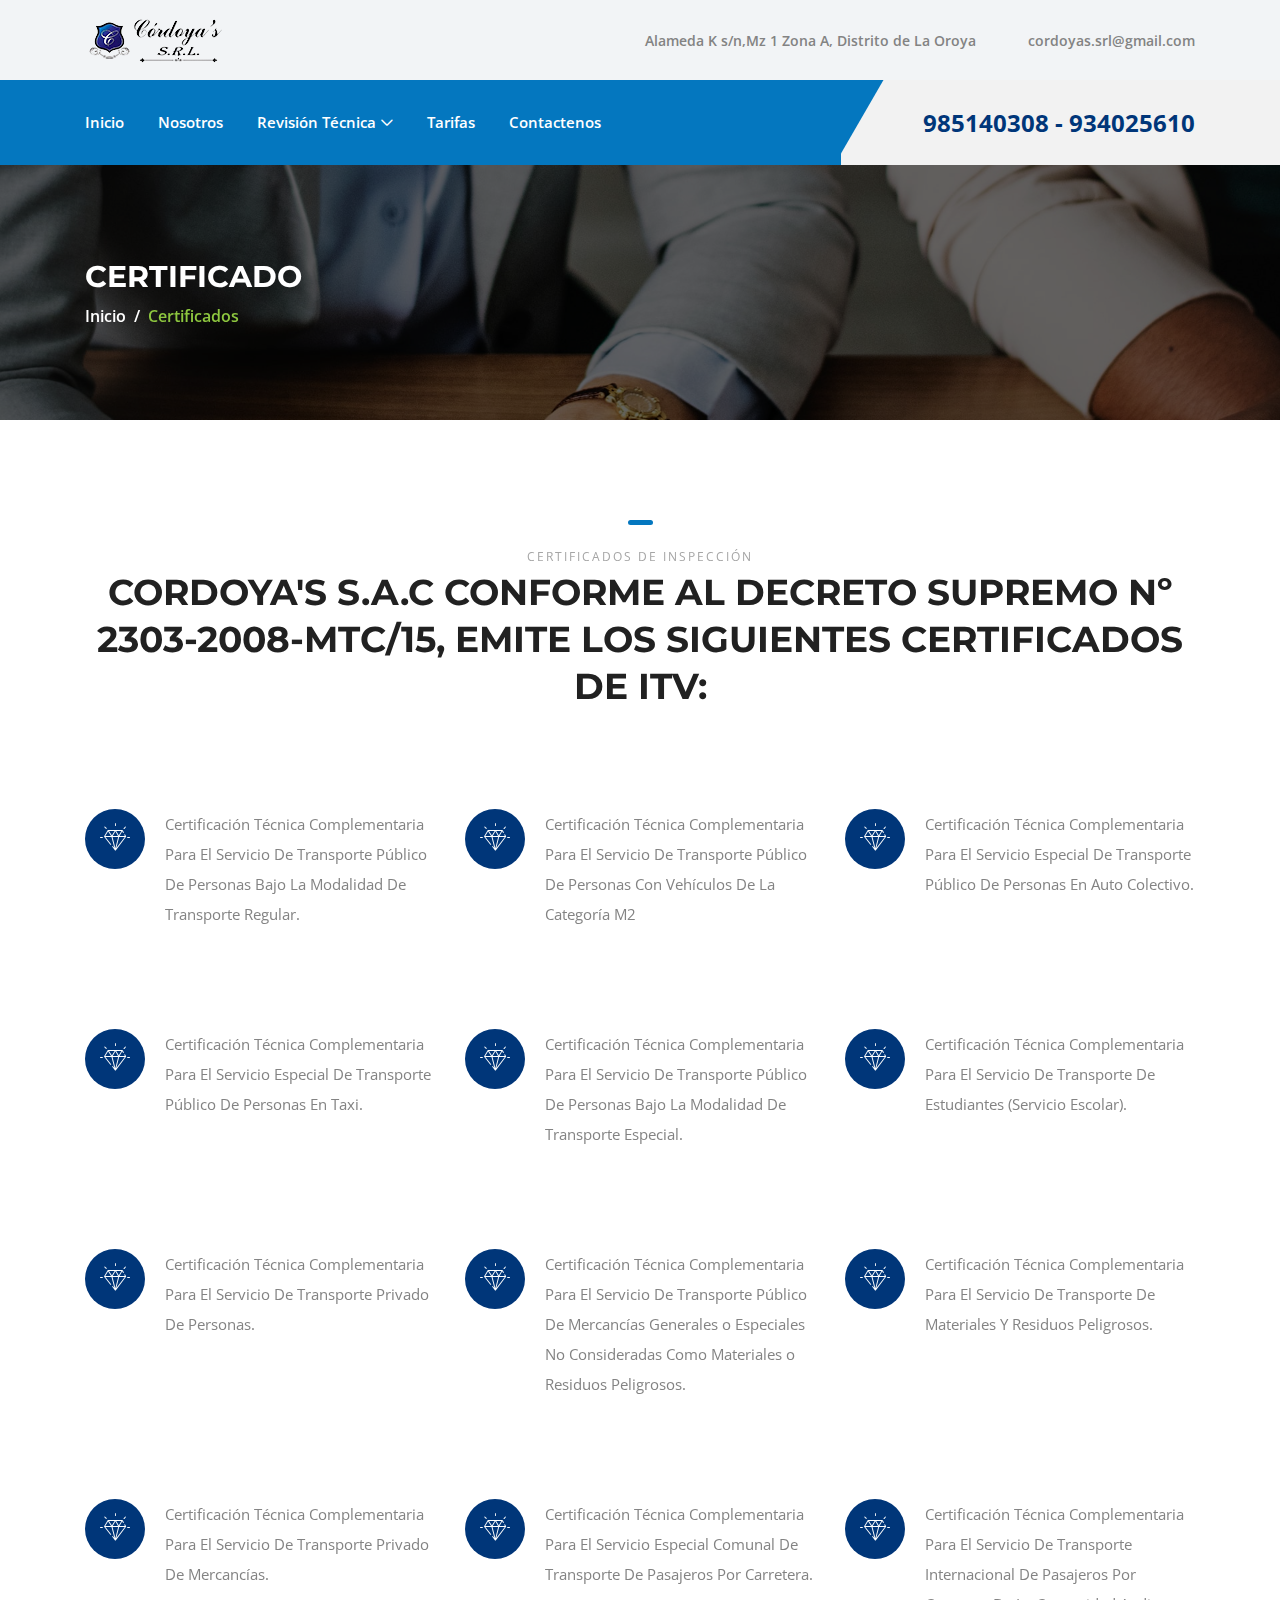
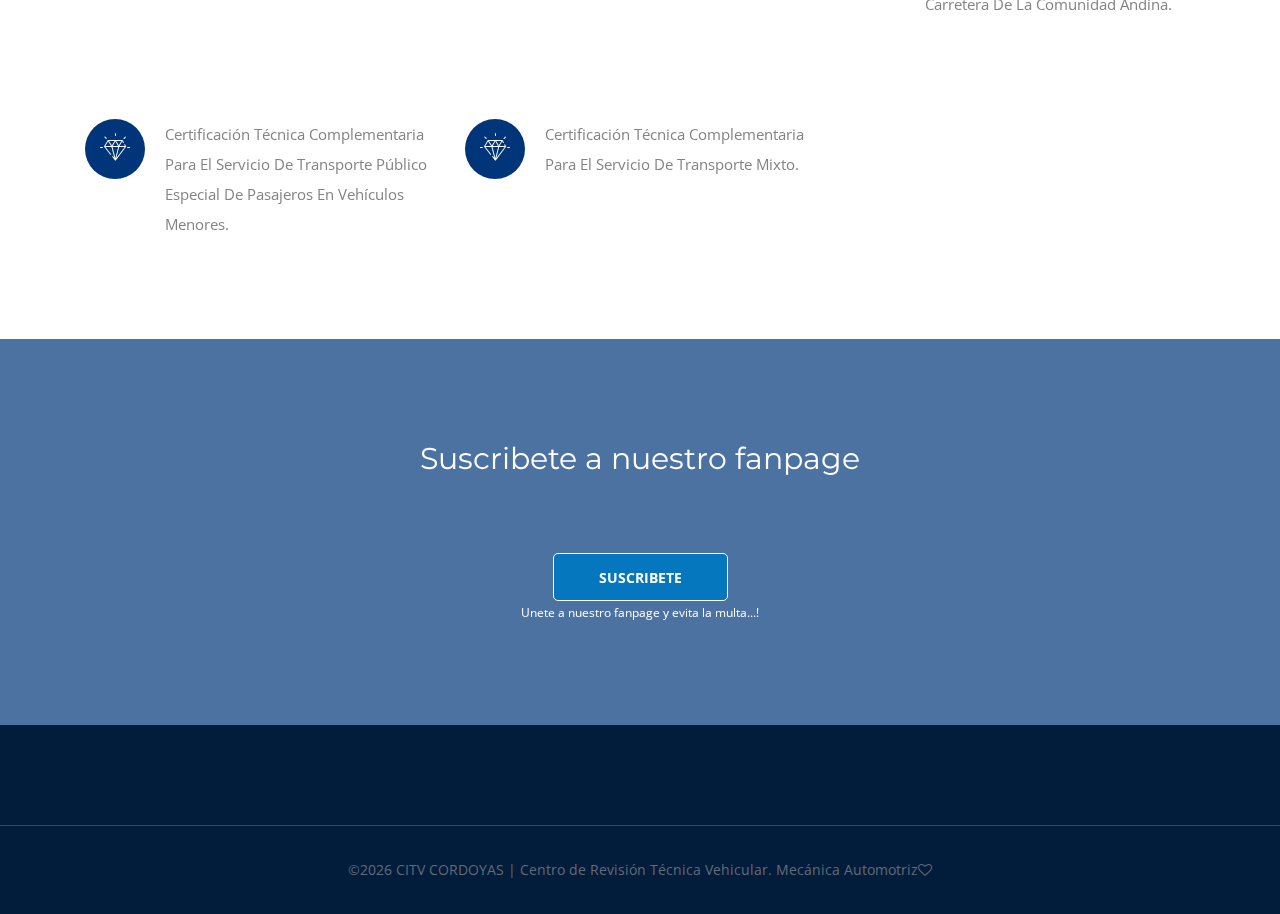
==== commit ec959605: "actualizacion de direccion y contacto" ====
--- a/certificados.html
+++ b/certificados.html
@@ -45,8 +45,8 @@
 
                         <!-- Top Contact Info -->
                         <div class="top-contact-info d-flex align-items-center">
-                            <a href="#" data-toggle="tooltip" data-placement="bottom" title="">
-                                <i class="fa-solid fa-location-dot" style="font-size: 20px; color:#0477BF;; padding:5px ; "></i> <span>Alameda K s/n,Mz L Zona A, Distrito de La Oroya</span></a>
+                            <a href="https://www.google.com.pe/maps/dir//CORDOYA'S+SRL+Revisi%C3%B3n+T%C3%A9cnica+Vehicular,+51/@-11.5935215,-75.9603954,17z/data=!4m8!4m7!1m0!1m5!1m1!1s0x9108cf28a7505c09:0x7a7c61203a211128!2m2!1d-75.9582067!2d-11.5935215?hl=es&authuser=0" data-toggle="tooltip" data-placement="bottom" title="">
+                                <i class="fa-solid fa-location-dot" style="font-size: 20px; color:#0477BF;; padding:5px ; "></i> <span>Alameda K s/n,Mz 1 Zona A, Distrito de La Oroya</span></a>
                             <a href="#" data-toggle="tooltip" data-placement="bottom" title="">
                                 <i class="fa-solid fa-envelope" style="font-size: 20px; color:#0477BF;; padding:5px ; "></i> <span>cordoyas.srl@gmail.com</span></a>
                         </div>
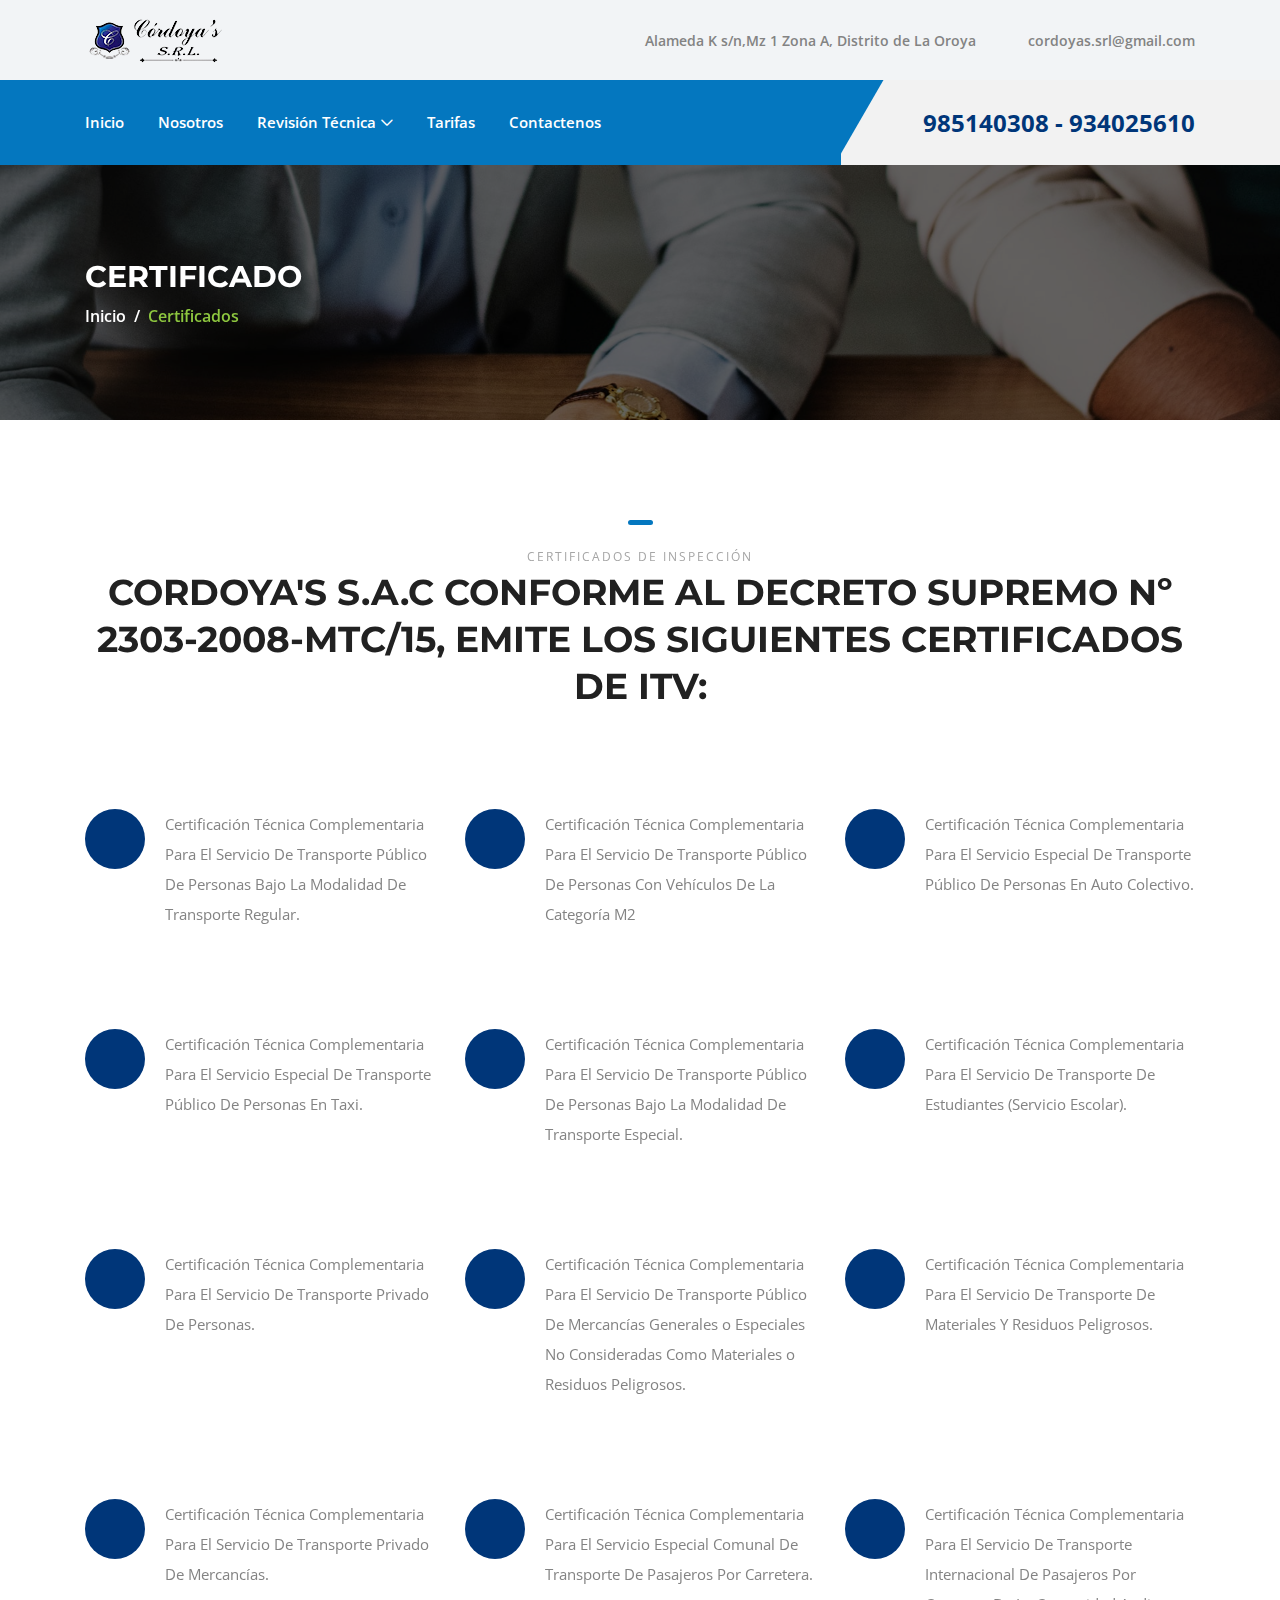
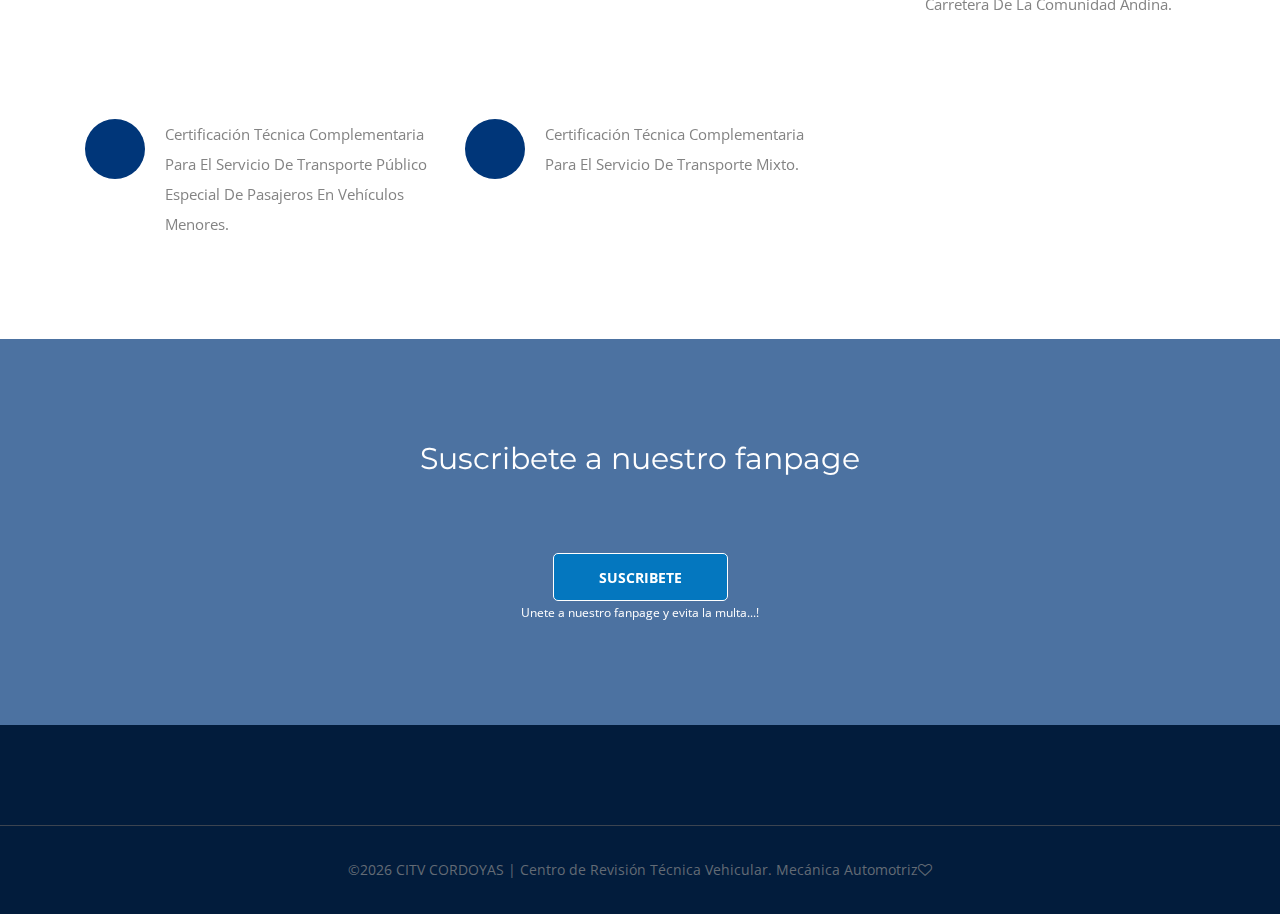
==== commit 6a6f5ced: "correccion de diamantes" ====
--- a/certificados.html
+++ b/certificados.html
@@ -151,7 +151,7 @@
                 <div class="col-12 col-md-6 col-lg-4">
                     <div class="single-service-area d-flex mb-100">
                         <div class="icon">
-                            <i class="icon-diamond"></i>
+                            <i class="fa-solid fa-car"></i>
                         </div>
                         <div class="text">
                             <p>Certificación Técnica Complementaria Para El Servicio De Transporte Público De Personas Bajo La Modalidad De Transporte Regular.</p>
@@ -163,7 +163,7 @@
                 <div class="col-12 col-md-6 col-lg-4">
                     <div class="single-service-area d-flex mb-100">
                         <div class="icon">
-                            <i class="icon-diamond"></i>
+                            <i class="fa-solid fa-car"></i>
                         </div>
                         <div class="text">
                             <!--h5>Easy and fast answer</h5-->
@@ -176,7 +176,7 @@
                 <div class="col-12 col-md-6 col-lg-4">
                     <div class="single-service-area d-flex mb-100">
                         <div class="icon">
-                            <i class="icon-diamond"></i>
+                            <i class="fa-solid fa-car"></i>
                         </div>
                         <div class="text">
                             <p>Certificación Técnica Complementaria Para El Servicio Especial De Transporte Público De Personas En Auto Colectivo.</p>
@@ -188,7 +188,7 @@
                 <div class="col-12 col-md-6 col-lg-4">
                     <div class="single-service-area d-flex mb-100">
                         <div class="icon">
-                            <i class="icon-diamond"></i>
+                            <i class="fa-solid fa-car"></i>
                         </div>
                         <div class="text">
                             <p>Certificación Técnica Complementaria Para El Servicio Especial De Transporte Público De Personas En Taxi.</p>
@@ -200,7 +200,7 @@
                 <div class="col-12 col-md-6 col-lg-4">
                     <div class="single-service-area d-flex mb-100">
                         <div class="icon">
-                            <i class="icon-diamond"></i>
+                            <i class="fa-solid fa-car"></i>
                         </div>
                         <div class="text">
                             <p>Certificación Técnica Complementaria Para El Servicio De Transporte Público De Personas Bajo La Modalidad De Transporte Especial.</p>
@@ -212,7 +212,7 @@
                 <div class="col-12 col-md-6 col-lg-4">
                     <div class="single-service-area d-flex mb-100">
                         <div class="icon">
-                            <i class="icon-diamond"></i>
+                            <i class="fa-solid fa-car"></i>
                         </div>
                         <div class="text">
                             <p>Certificación Técnica Complementaria Para El Servicio De Transporte De Estudiantes (Servicio Escolar).</p>
@@ -224,7 +224,7 @@
                 <div class="col-12 col-md-6 col-lg-4">
                     <div class="single-service-area d-flex mb-100">
                         <div class="icon">
-                            <i class="icon-diamond"></i>
+                            <i class="fa-solid fa-car"></i>
                         </div>
                         <div class="text">
                             <p>Certificación Técnica Complementaria Para El Servicio De Transporte Privado De Personas.</p>
@@ -236,7 +236,7 @@
                 <div class="col-12 col-md-6 col-lg-4">
                     <div class="single-service-area d-flex mb-100">
                         <div class="icon">
-                            <i class="icon-diamond"></i>
+                            <i class="fa-solid fa-car"></i>
                         </div>
                         <div class="text">
                             <p>Certificación Técnica Complementaria Para El Servicio De Transporte Público De Mercancías Generales o Especiales No Consideradas Como Materiales o Residuos Peligrosos.</p>
@@ -248,7 +248,7 @@
                 <div class="col-12 col-md-6 col-lg-4">
                     <div class="single-service-area d-flex mb-100">
                         <div class="icon">
-                            <i class="icon-diamond"></i>
+                            <i class="fa-solid fa-car"></i>
                         </div>
                         <div class="text">
                             <p>Certificación Técnica Complementaria Para El Servicio De Transporte De Materiales Y Residuos Peligrosos.</p>
@@ -260,7 +260,7 @@
                 <div class="col-12 col-md-6 col-lg-4">
                     <div class="single-service-area d-flex mb-100">
                         <div class="icon">
-                            <i class="icon-diamond"></i>
+                            <i class="fa-solid fa-car"></i>
                         </div>
                         <div class="text">
                             <p>Certificación Técnica Complementaria Para El Servicio De Transporte Privado De Mercancías.</p>
@@ -272,7 +272,7 @@
                 <div class="col-12 col-md-6 col-lg-4">
                     <div class="single-service-area d-flex mb-100">
                         <div class="icon">
-                            <i class="icon-diamond"></i>
+                            <i class="fa-solid fa-car"></i>
                         </div>
                         <div class="text">
                             <p>Certificación Técnica Complementaria Para El Servicio Especial Comunal De Transporte De Pasajeros Por Carretera.</p>
@@ -284,7 +284,7 @@
                 <div class="col-12 col-md-6 col-lg-4">
                     <div class="single-service-area d-flex mb-100">
                         <div class="icon">
-                            <i class="icon-diamond"></i>
+                            <i class="fa-solid fa-car"></i>
                         </div>
                         <div class="text">
                             <p>Certificación Técnica Complementaria Para El Servicio De Transporte Internacional De Pasajeros Por Carretera De La Comunidad Andina.</p>
@@ -296,7 +296,7 @@
                 <div class="col-12 col-md-6 col-lg-4">
                     <div class="single-service-area d-flex mb-100">
                         <div class="icon">
-                            <i class="icon-diamond"></i>
+                            <i class="fa-solid fa-car"></i>
                         </div>
                         <div class="text">
                             <p>Certificación Técnica Complementaria Para El Servicio De Transporte Público Especial De Pasajeros En Vehículos Menores.</p>
@@ -308,7 +308,7 @@
                 <div class="col-12 col-md-6 col-lg-4">
                     <div class="single-service-area d-flex mb-100">
                         <div class="icon">
-                            <i class="icon-diamond"></i>
+                            <i class="fa-solid fa-car"></i>
                         </div>
                         <div class="text">
                             <p>Certificación Técnica Complementaria Para El Servicio De Transporte Mixto.</p>
--- a/style.css
+++ b/style.css
@@ -1699,9 +1699,9 @@
   .single-service-area .text p {
     margin-bottom: 0; }
   .single-service-area:hover .icon, .single-service-area:focus .icon {
-    background-color: #ffbb38; }
+    background-color: var(--fifth-color); }
   .single-service-area:hover .text h5, .single-service-area:focus .text h5 {
-    color: #ffbb38; }
+    color: var(--fifth-color); }
 
 .single-cool-fact {
   position: relative;
